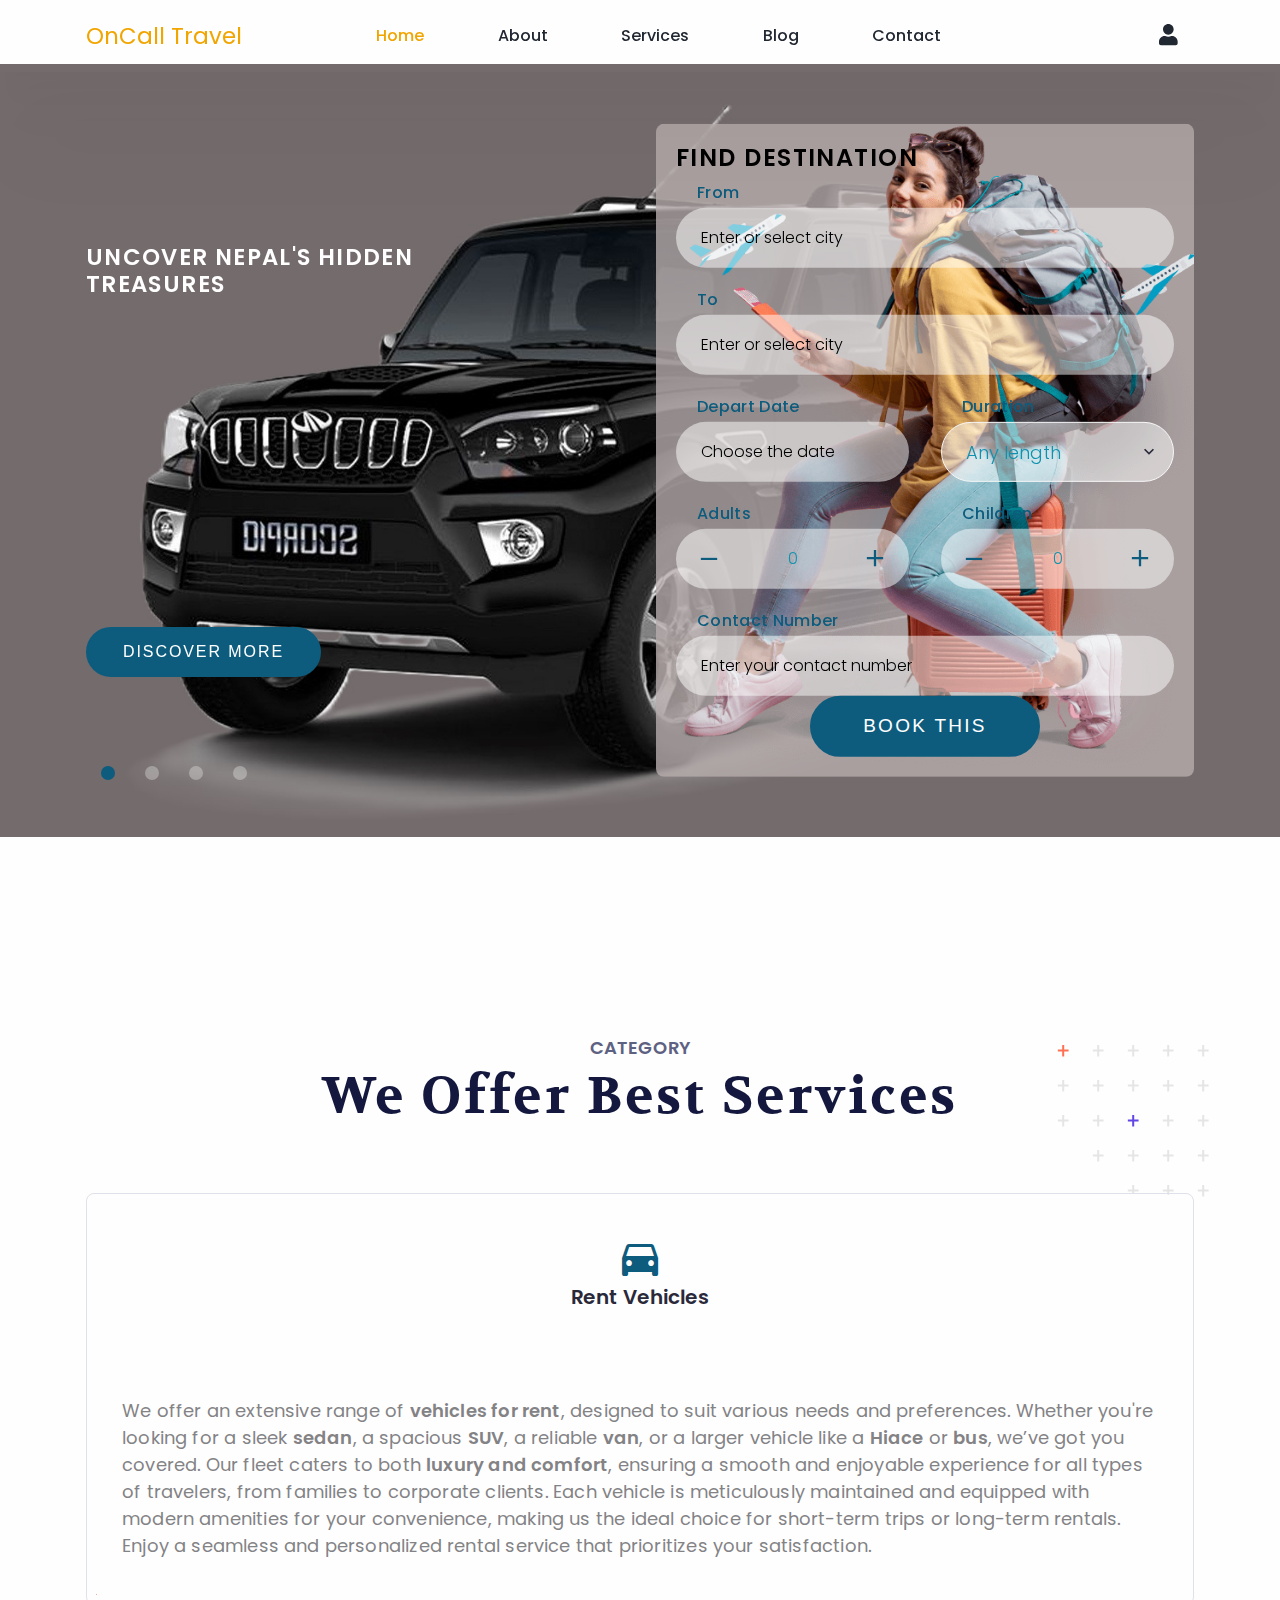
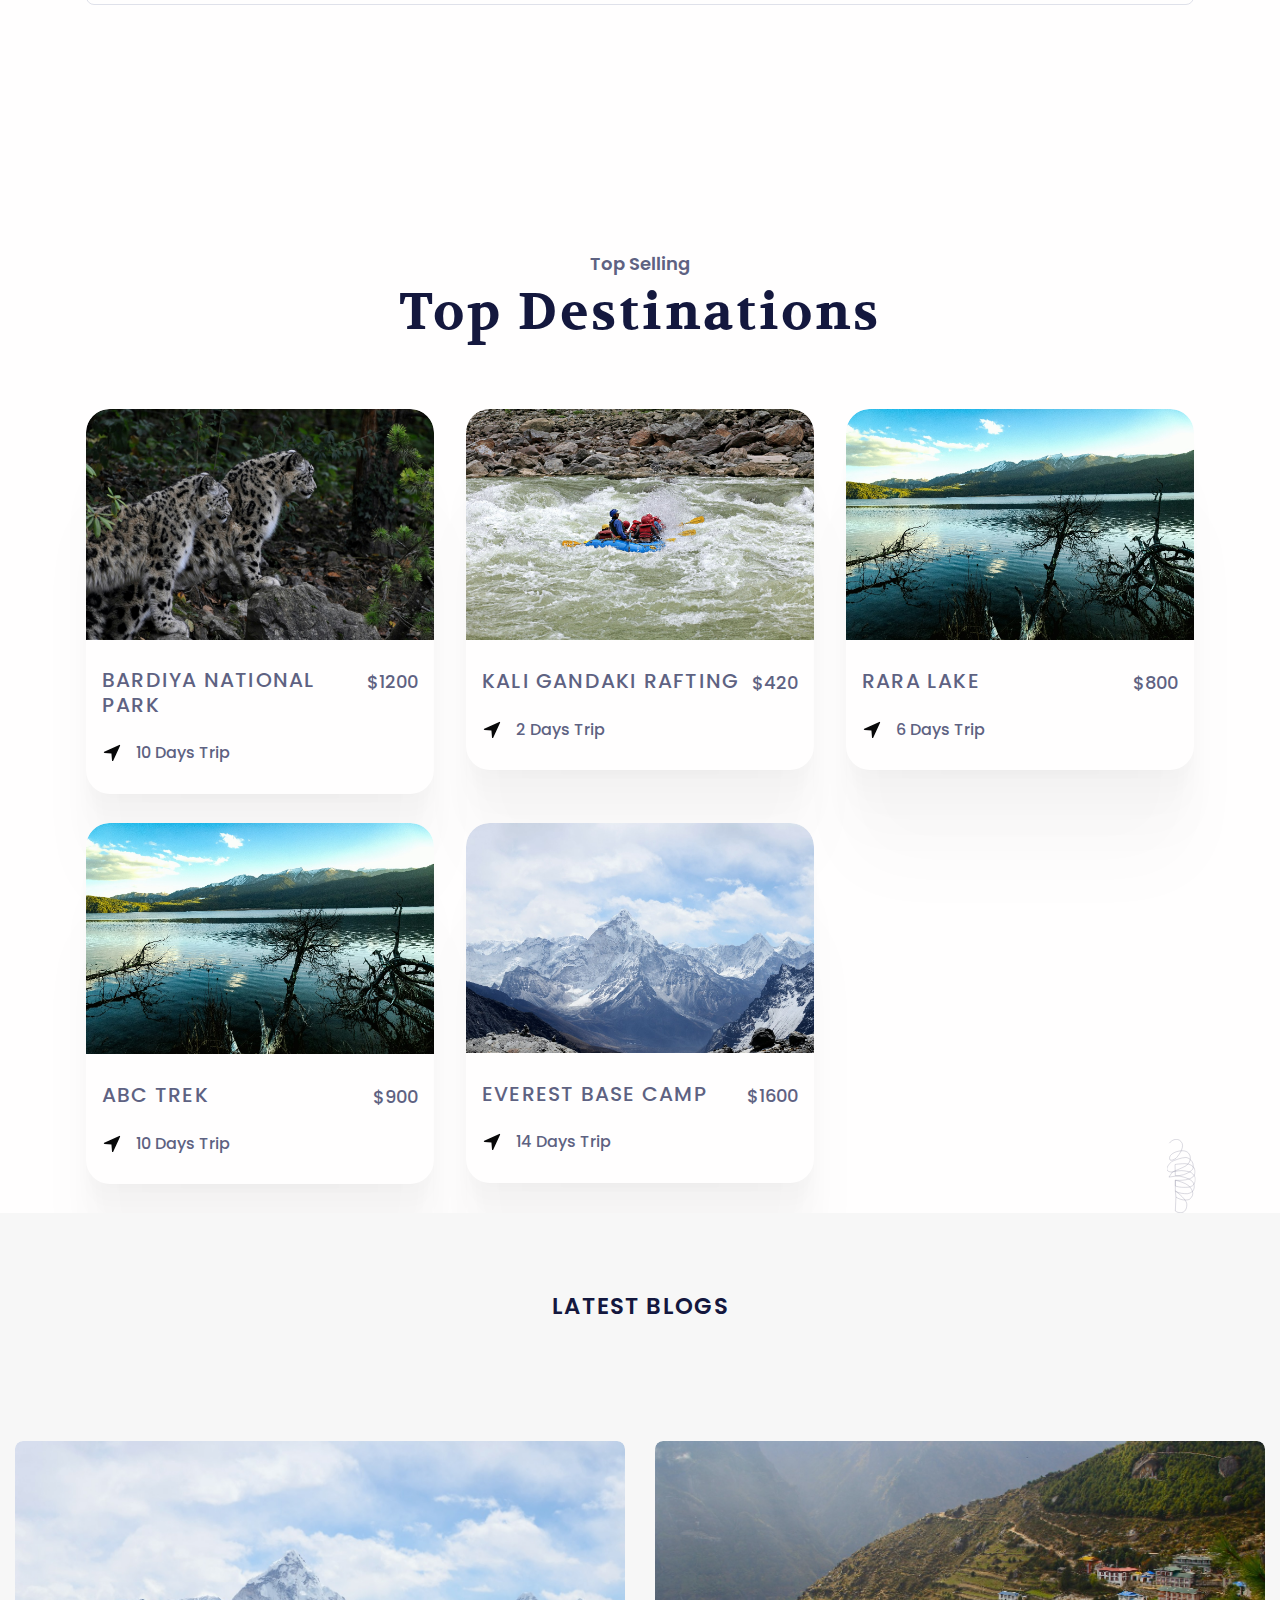
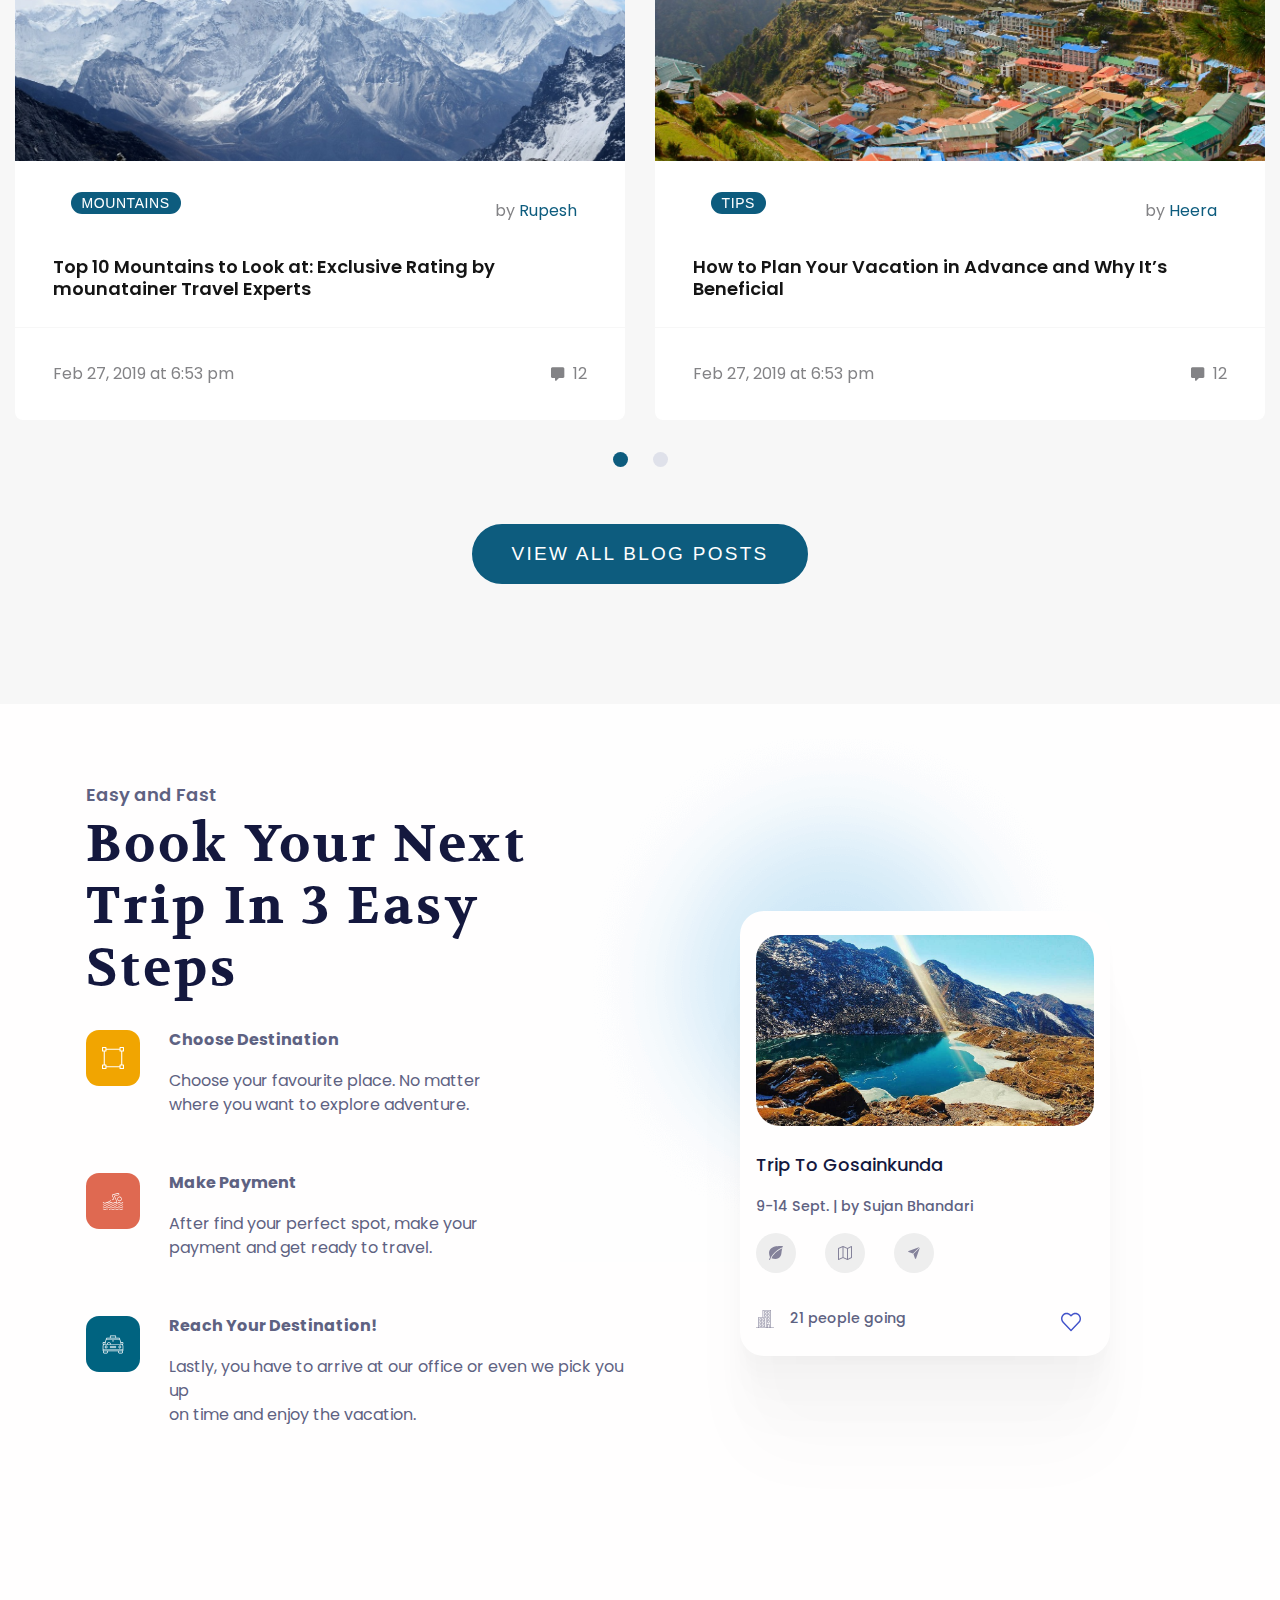
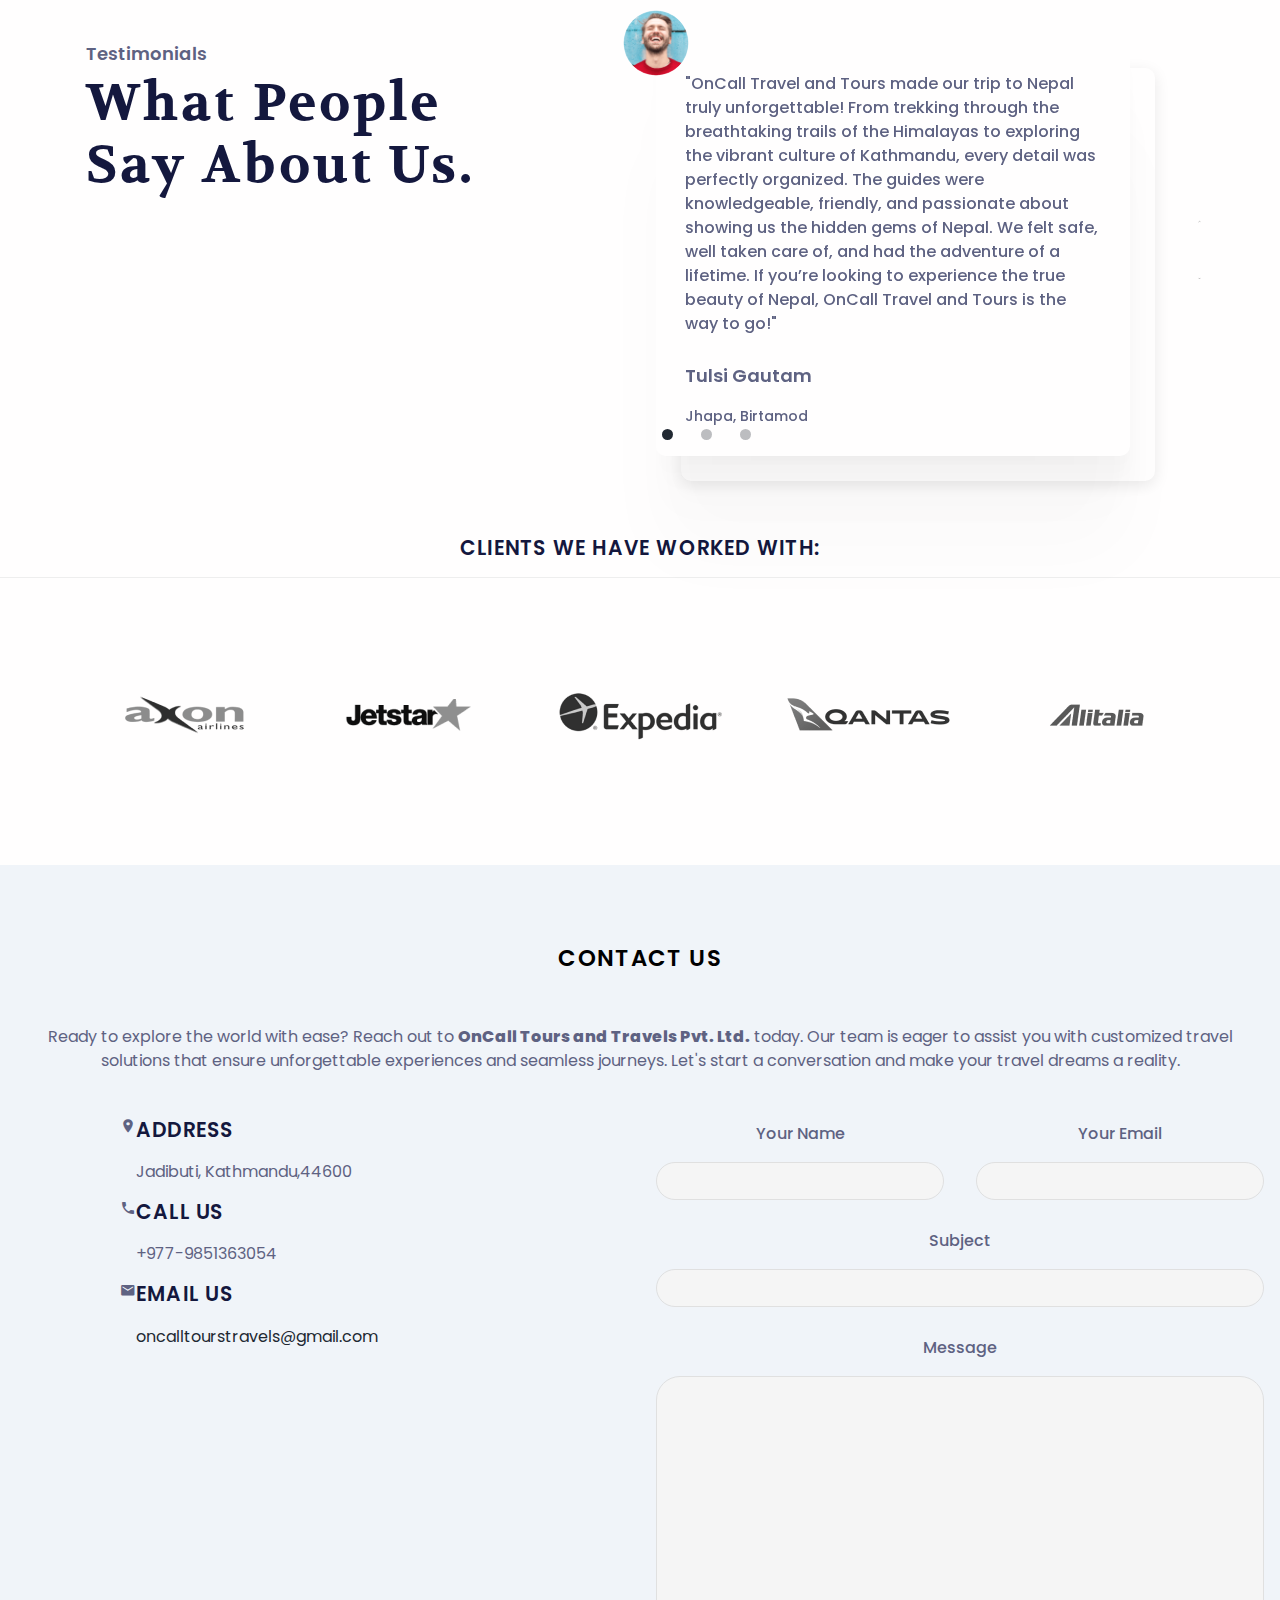
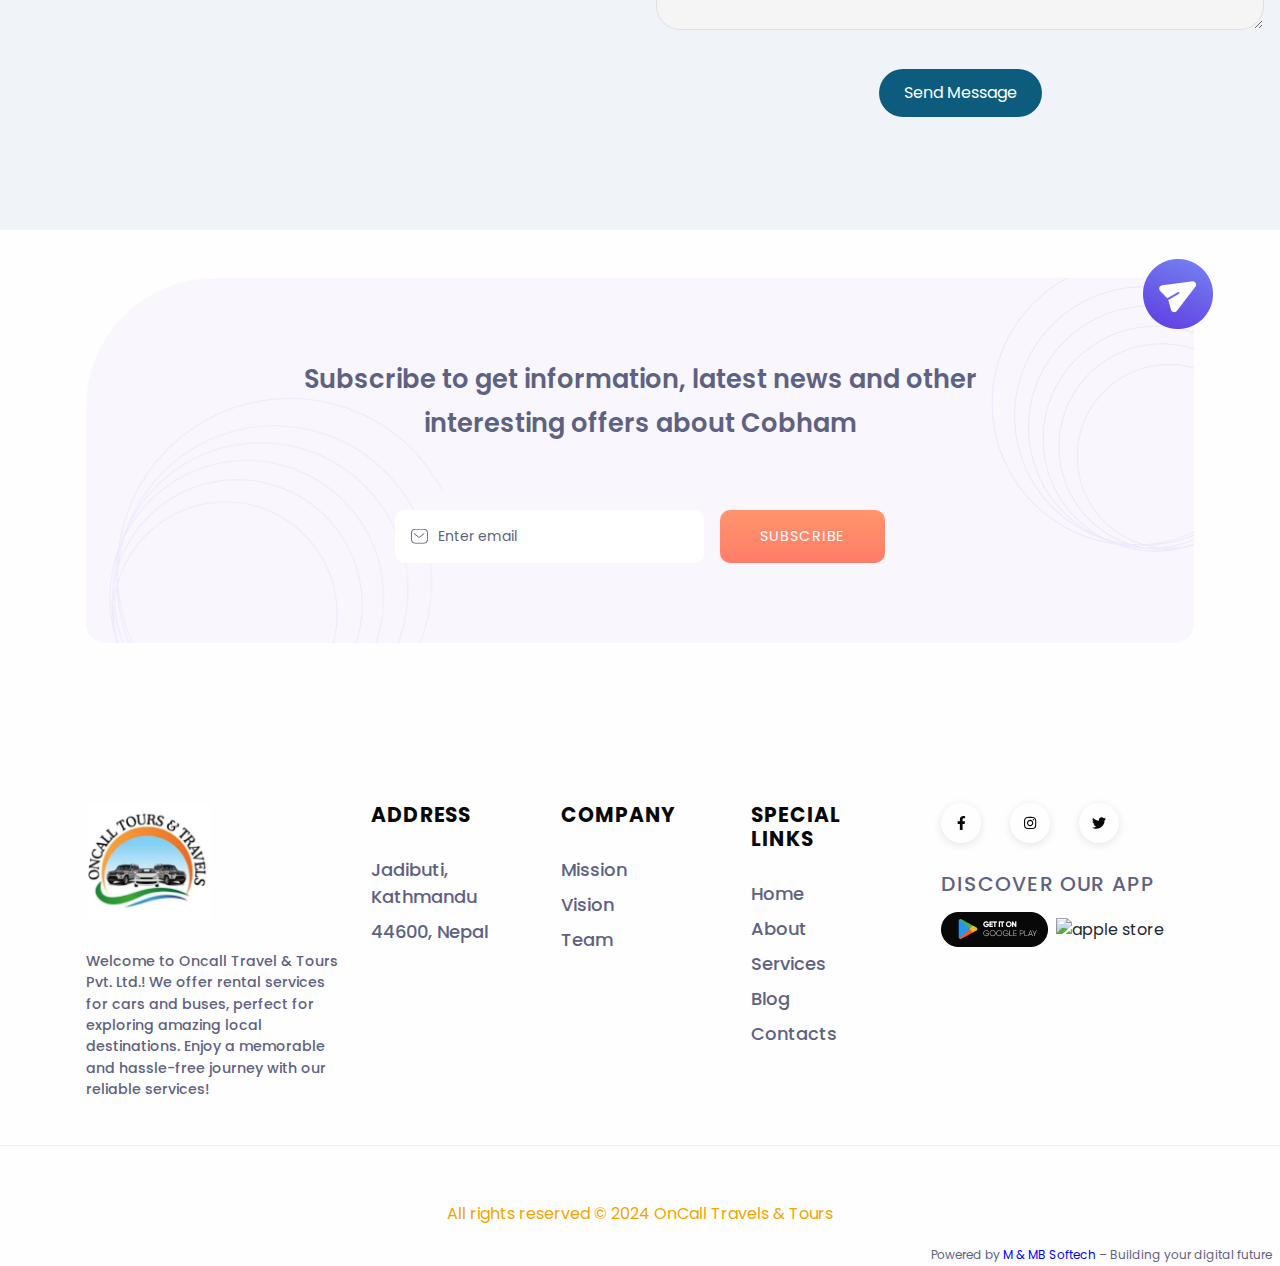
==== index.html @ 7de67f2f "oncall with admin panel" ====
<!DOCTYPE html>
<html lang="en-US" dir="ltr">

  <head>
    <meta charset="utf-8">
    <meta http-equiv="X-UA-Compatible" content="IE=edge">
    <meta name="viewport" content="width=device-width, initial-scale=1">


    <!-- ===============================================-->
    <!--    Document Title-->
    <!-- ===============================================-->
    <title>OnCall Travels & Tours</title>


    <!-- ===============================================-->
    <!--    Favicons-->
    <!-- ===============================================-->
      <link href="assets/img/favicons/apple-touch-icon.png" rel="icon">
      <link rel="shortcut icon" href="assets/img/favicons/apple-touch-icon.png" type="image/x-icon" >
      <link rel="shortcut icon" href="assets/img/favicons/apple-touch-icon.png" type="image/x-icon"> 
      <link href="assets/img/favicons/apple-touch-icon.png" rel="apple-touch-icon">
    <link rel="manifest" href="assets/img/favicons/manifest.json">
    <meta name="theme-color" content="#ffffff">

    <style>
      /*form from and to */
      html{
           scroll-behavior: smooth;
      }
      .dropdown-list {
        display: none;
        position: absolute;
        background-color: #ffffff !important; /* Ensure the background color of the dropdown is white */
        min-width: 160px;
        box-shadow: 0px 8px 16px 0px rgba(0, 0, 0, 0.2) !important;
        z-index: 1;
        border-radius: 4px !important; /* Add border radius */
        overflow: hidden !important; /* Ensure the border radius is applied correctly */
      }

      .dropdown-list div {
        background-color: #ffffff !important; /* Set the background color of each dropdown item to white */
        color: black !important;
        padding: 8px 16px !important; /* Adjusted padding for better spacing */
        text-decoration: none !important;
        display: block !important;
        box-sizing: border-box !important; /* Ensure padding does not affect the box size */
        width: 100% !important;
      }

      .dropdown-list div:hover {
        background-color: #1092ad !important; /* Highlight background color on hover */
        color: #ffffff !important; /* Change text color on hover for better contrast */
      }

      .form-wrap {
        position: relative !important; /* Ensure the dropdown is positioned relative to the input */
      }
    </style>

    <!-- ===============================================-->
    <!--    Stylesheets-->
    <!-- ===============================================-->
     <link rel="stylesheet" href="assets/css/bootstrap.css">
     <link rel="stylesheet" href="assets/css/style.css">
     <link rel="stylesheet" href="assets/css/fonts.css">
    <link href="assets/css/theme.css" rel="stylesheet" />
  </head>


  <body>

    <!-- ===============================================-->
    <!--    Main Content-->
    <!-- ===============================================-->
    <main class="main" id="top">
    <nav class="navbar navbar-expand-lg navbar-light fixed-top py-3 d-block shadow"
    data-navbar-on-scroll="data-navbar-on-scroll">
    <div class="container">
        <a class="navbar-brand" href="index.html">OnCall Travel</a>
        <button class="navbar-toggler" type="button" data-bs-toggle="collapse" data-bs-target="#navbarSupportedContent"
            aria-controls="navbarSupportedContent" aria-expanded="false" aria-label="Toggle navigation">
            <span class="navbar-toggler-icon"></span>
        </button>
        <div class="collapse navbar-collapse border-top border-lg-0 mt-4 mt-lg-0" id="navbarSupportedContent">
            <ul class="navbar-nav ms-auto pt-2 pt-lg-0 font-base align-items-lg-center align-items-start">
                <li class="nav-item px-3 px-xl-4"><a class="nav-link fw-medium" aria-current="page" href="index.html">Home</a></li>
                <li class="nav-item px-3 px-xl-4"><a class="nav-link fw-medium" aria-current="page" href="about.html">About</a></li>
                <li class="nav-item px-3 px-xl-4"><a class="nav-link fw-medium" aria-current="page" href="service.html">Services</a></li>
                <li class="nav-item px-3 px-xl-4"><a class="nav-link fw-medium" aria-current="page" href="blog.html">Blog</a></li>
                <li class="nav-item px-3 px-xl-4"><a class="nav-link fw-medium" aria-current="page" href="contact.html">Contact</a></li>
            </ul>
            <!-- Profile Icon -->
            <a class="nav-link fw-medium" href="login.html" style="margin-left: auto; padding-left: 100px;">
                <i class="fas fa-user fa-lg"></i>
            </a>
        </div>
    </div>
</nav>

    <!-- Add JavaScript to set active class -->
    <script>
      // JavaScript to add 'active' class to current page's nav link
      document.querySelectorAll('.nav-link').forEach(link => {
          if (link.href === window.location.href || 
              (link.getAttribute('href') === 'index.html' && window.location.pathname === '/')) {
              link.classList.add('active');
          }
      });
  </script>
         <section style="padding-top: 4rem;">  
            <div class="swiper-form-wrap">
              <!-- Swiper-->
              <div
                class="swiper-container swiper-slider swiper-slider_height-1 swiper-align-left swiper-align-left-custom context-dark bg-gray-darker"
                data-loop="false"
                data-autoplay="5500"
                data-simulate-touch="false"
                data-slide-effect="fade"
              >
                <div class="swiper-wrapper">
                  <div
                    class="swiper-slide"
                    data-slide-bg="./images/swiper/scorpio.jpg"
                  >
                    <div class="swiper-slide-caption" >
                      <div class="container container-bigger swiper-main-section">
                        <div
                          class="row row-fix justify-content-sm-center justify-content-md-start"
                        >
                          <div class="col-md-6 col-lg-5 col-xl-4 col-xxl-5">
                            <h3>Uncover Nepal's Hidden Treasures</h3>
                            <div class="divider divider-decorate"></div>
                            <p class="text-spacing-sm" style="opacity: 0%;">
                              Journey into the heart of Nepal's rich cultural
                              tapestry. Explore <strong>ancient temples</strong>,
                              <strong>vibrant festivals</strong>, and engaging local
                              traditions. Our cultural immersion tours promise a
                              <strong>captivating and unforgettable experience</strong
                              >.
                            </p>
                            <a
                              class="button button-default-outline button-nina button-sm"
                              href="#"
                              >discover more</a
                            >
                          </div>
                        </div>
                      </div>
                    </div>
                  </div>
                  <div
                    class="swiper-slide"
                    data-slide-bg="./images/swiper/touristbus.jpg"
                  >
                    <div class="swiper-slide-caption">
                      <div class="container container-bigger swiper-main-section">
                        <div
                          class="row row-fix justify-content-sm-center justify-content-md-start"
                        >
                          <div class="col-md-6 col-lg-5 col-xl-4 col-xxl-5">
                            <h3>Your Next Adventure Starts Here</h3>
                            <div class="divider divider-decorate"></div>
                            <p class="text-spacing-sm" style="opacity: 0%;">
                              Feel the rush of adrenaline as you
                              <strong>trek through the majestic Himalayas</strong> or
                              <strong>navigate roaring rapids</strong>. Our adventure
                              tours are designed for thrill-seekers ready to conquer
                              Nepal’s most <strong>exhilarating landscapes</strong>.
                            </p>
                            <a
                              class="button button-default-outline button-nina button-sm"
                              href="#"
                              >discover more</a
                            >
                          </div>
                        </div>
                      </div>
                    </div>
                  </div>
                  <div
                    class="swiper-slide"
                    data-slide-bg="./images/swiper/volvo.jpeg"
                  >
                    <div class="swiper-slide-caption">
                      <div class="container container-bigger swiper-main-section">
                        <div
                          class="row row-fix justify-content-sm-center justify-content-md-start"
                        >
                          <div class="col-md-6 col-lg-5 col-xl-4 col-xxl-5">
                            <h3>Travel with Ease and Comfort</h3>
                            <div class="divider divider-decorate"></div>
                            <p class="text-spacing-sm" style="opacity: 0%;">
                              Enjoy the freedom of the open road with our
                              <strong>reliable vehicle rentals</strong> or take to the
                              skies with our
                              <strong>affordable airfare options</strong>. We make
                              every journey <strong>smooth and stress-free</strong>.
                            </p>
                            <a
                              class="button button-default-outline button-nina button-sm"
                              href="#"
                              >discover more</a
                            >
                          </div>
                        </div>
                      </div>
                    </div>
                  </div>
                  <div
                    class="swiper-slide"
                    data-slide-bg="./images/swiper/touristbus.jpg"
                  >
                    <div class="swiper-slide-caption" >
                      <div class="container container-bigger swiper-main-section">
                        <div
                          class="row row-fix justify-content-sm-center justify-content-md-start"
                        >
                          <div class="col-md-6 col-lg-5 col-xl-4 col-xxl-5">
                            <h3>Adventure Experiences</h3>
                            <div class="divider divider-decorate"></div>
                            <p class="text-spacing-sm" style="opacity: 0%;">
                              Imagine a journey tailored just for you. Our bespoke
                              tour packages cater to your
                              <strong>unique interests and desires</strong>, ensuring
                              a <strong>personalized adventure</strong> that leaves
                              <strong>lasting memories</strong>.
                            </p>
                            <a
                              class="button button-default-outline button-nina button-sm"
                              href="#"
                              >discover more</a
                            >
                          </div>
                        </div>
                      </div>
                    </div>
                  </div>
                </div>
                <!-- Swiper controls-->
                <div class="swiper-pagination-wrap">
                  <div class="container container-bigger">
                    <div class="row">
                      <div class="col-sm-12">
                        <div class="swiper-pagination"></div>
                      </div>
                    </div>
                  </div>
                </div>
              </div>
              <div
                class="container container-bigger form-request-wrap form-request-wrap-modern"
              >
                <div
                  class="row row-fix justify-content-sm-center justify-content-lg-end"
                >
                  <div class="col-lg-6 col-xxl-5">
                    <div
                      class="form-request form-request-modern bg-gray-lighter novi-background"
                      style="
                    background-image: url('./assets/img/hero/hero-img.png');
                    background-size: cover;
                    width: 100%;
                    position: relative;
                  "
                    >
                      <h4>Find Destination</h4>
                      <!-- RD Mailform-->
                      <form class="rd-mailform form-fix" id="bookingForm">
                        <div class="row row-20 row-fix">
                          <div class="col-sm-12">
                            <label class="form-label-outside">From</label>
                            <div class="form-wrap form-wrap-inline">
                              <input
                                type="text"
                                class="form-input"
                                id="fromCityInput"
                                name="from"
                                placeholder="Enter or select city"
                                autocomplete="off"
                              />
                              <div class="dropdown-list" id="fromDropdownList">
                                <div>Kathmandu</div>
                                <div>Chitwan</div>
                                <div>Jomson</div>
                                <div>Everest Base Camp</div>
                              </div>
                            </div>
                          </div>
                          <div class="col-sm-12">
                            <label class="form-label-outside">To</label>
                            <div class="form-wrap form-wrap-inline">
                              <input
                                type="text"
                                class="form-input"
                                id="toCityInput"
                                name="to"
                                placeholder="Enter or select city"
                                autocomplete="off"
                              />
                              <div class="dropdown-list" id="toDropdownList">
                                <div>Kathmandu</div>
                                <div>Chitwan</div>
                                <div>Jomson</div>
                                <div>Everest Base Camp</div>
                              </div>
                            </div>
                          </div>
                          <div class="col-sm-12 col-lg-6">
                            <label class="form-label-outside">Depart Date</label>
                            <div class="form-wrap form-wrap-validation">
                              <input
                                class="form-input"
                                id="dateForm"
                                name="departDate"
                                placeholder="Choose the date"
                                type="text"
                                data-time-picker="date"
                              />
                            </div>
                          </div>
                          <div class="col-sm-12 col-lg-6">
                            <label class="form-label-outside">Duration</label>
                            <div class="form-wrap form-wrap-validation">
                              <select
                                class="form-input select-filter"
                                name="duration"
                              >
                                <option value="1">Any length</option>
                                <option value="2">2 days</option>
                                <option value="3">3 days</option>
                                <option value="4">4 days</option>
                              </select>
                            </div>
                          </div>
                          <div class="col-lg-6">
                            <label class="form-label-outside">Adults</label>
                            <div class="form-wrap form-wrap-modern">
                              <input
                                class="form-input input-append"
                                id="form-element-stepper"
                                name="adults"
                                type="number"
                                min="0"
                                max="300"
                                value="0"
                              />
                            </div>
                          </div>
                          <div class="col-lg-6">
                            <label class="form-label-outside">Children</label>
                            <div class="form-wrap form-wrap-modern">
                              <input
                                class="form-input input-append"
                                id="form-element-stepper"
                                name="children"
                                type="number"
                                min="0"
                                max="300"
                                value="0"
                              />
                            </div>
                          </div>
                          <div class="col-sm-12">
                            <label class="form-label-outside">Contact Number</label>
                            <div class="form-wrap form-wrap-inline">
                              <input
                                type="text"
                                class="form-input contact-number-input"
                                name="contact"
                                placeholder="Enter your contact number"
                                pattern="\d*"
                                inputmode="numeric"
                              />
                            </div>
                          </div>
                        </div>
                        <div class="from-wrap form-button">
                          <button
                            class="button button-inline button-secondary"
                            type="submit"
                          >
                            BOOK THIS
                          </button>
                        </div>
                      </form>
                    </div>
                  </div>
                </div>
              </div>
            </div>
          <!-- </div>
        </div> -->
      </section>


      <!-- ============================================-->
      <!-- <section> begin ============================-->
      <section class="pt-5 pt-md-9" id="service">

        <div class="container">
          <div class="position-absolute z-index--1 end-0 d-none d-lg-block"><img src="assets/img/category/shape.svg" style="max-width: 200px" alt="service" /></div>
          <div class="mb-7 text-center">
            <h5 class="text-secondary">CATEGORY </h5>
            <h3 class="fs-xl-10 fs-lg-8 fs-7 fw-bold font-cursive text-capitalize">We Offer Best Services</h3>
          </div>
          <div class="row">
            <div class="col-lg-12 col-sm-6 mb-6">
              <div class="card service-card shadow-hover rounded-3">
                <article class=" box-minimal-border d-flex flex-column align-items-center">
                  <div class="box-minimal-icon novi-icon mdi mdi-car"></div>
                  <p class="big box-minimal-title">
                    <strong>Rent Vehicles</strong>
                  </p>
                  <hr />
                  <div class="box-minimal-text text-spacing-sm">
                    We offer an extensive range of <strong>vehicles for rent</strong>, 
                    designed to suit various needs and preferences. Whether you're looking 
                    for a sleek <strong>sedan</strong>, a spacious <strong>SUV</strong>, a reliable <strong>van</strong>, 
                    or a larger vehicle like a <strong>Hiace</strong> or <strong>bus</strong>, we’ve got you covered. 
                    Our fleet caters to both <strong>luxury and comfort</strong>, ensuring a smooth and enjoyable experience 
                    for all types of travelers, from families to corporate clients. Each vehicle is meticulously maintained 
                    and equipped with modern amenities for your convenience, making us the ideal choice for short-term trips 
                    or long-term rentals. Enjoy a seamless and personalized rental service that prioritizes your satisfaction.
                  </div>
                  
                  
                </article>
              </div>
            </div>
          </div>
        </div><!-- end of .container-->

      </section>
      <!-- <section> close ============================-->
      <!-- ============================================-->




      <!-- ============================================-->
      <!-- <section> begin ============================-->
            <section class="pt-5" id="destination"></section>
        <div class="container">
          <div
            class="position-absolute start-100 bottom-0 translate-middle-x d-none d-xl-block ms-xl-n4"
          >
            <img src="assets/img/dest/shape.svg" alt="destination" />
          </div>
          <div class="mb-7 text-center">
            <h5 class="text-secondary">Top Selling</h5>
            <h3
              class="fs-xl-10 fs-lg-8 fs-7 fw-bold font-cursive text-capitalize"
            >
              Top Destinations
            </h3>
          </div>
          <div class="row">
            <div class="col-md-4 mb-4">
              <div class="card overflow-hidden shadow">
                <img
                  class="card-img-top"
                  src="assets/img/dest/dest1.jpg"
                  href="tourspages/dest1.html"
                  alt="Bardiya National Park"
                />
                <div class="card-body py-4 px-3">
                  <div
                    class="d-flex flex-column flex-lg-row justify-content-between mb-3"
                  >
                    <h4 class="text-secondary fw-medium">
                      <a
                        class="link-900 text-decoration-none stretched-link"
                        href="tourspages/dest1.html"
                        >Bardiya National Park</a
                      >
                    </h4>
                    <span class="fs-1 fw-medium">$1200</span>
                  </div>
                  <div class="d-flex align-items-center">
                    <img
                      src="assets/img/dest/navigation.svg"
                      style="margin-right: 14px"
                      width="20"
                      alt="navigation"
                    /><span class="fs-0 fw-medium">10 Days Trip</span>
                  </div>
                </div>
              </div>
            </div>
            <div class="col-md-4 mb-4">
              <div class="card overflow-hidden shadow">
                <img
                  class="card-img-top"
                  src="assets/img/dest/dest2.jpg"
                  href="tourspages/dest2.html"
                  alt="Kali gandaki Rafting"
                />
                <div class="card-body py-4 px-3">
                  <div
                    class="d-flex flex-column flex-lg-row justify-content-between mb-3"
                  >
                    <h4 class="text-secondary fw-medium">
                      <a
                        class="link-900 text-decoration-none stretched-link"
                        href="tourspages/dest2.html"
                        >Kali gandaki Rafting</a
                      >
                    </h4>
                    <span class="fs-1 fw-medium">$420</span>
                  </div>
                  <div class="d-flex align-items-center">
                    <img
                      src="assets/img/dest/navigation.svg"
                      style="margin-right: 14px"
                      width="20"
                      alt="navigation"
                    /><span class="fs-0 fw-medium">2 Days Trip</span>
                  </div>
                </div>
              </div>
            </div>
            <div class="col-md-4 mb-4">
              <div class="card overflow-hidden shadow">
                <img
                  class="card-img-top"
                  src="assets/img/dest/dest3.jpg"
                  href="tourspages/dest3.html"
                  alt="Rara lake"
                />
                <div class="card-body py-4 px-3">
                  <div
                    class="d-flex flex-column flex-lg-row justify-content-between mb-3"
                  >
                    <h4 class="text-secondary fw-medium">
                      <a
                        class="link-900 text-decoration-none stretched-link"
                        href="tourspages/dest3.html"
                        >Rara lake</a
                      >
                    </h4>
                    <span class="fs-1 fw-medium">$800</span>
                  </div>
                  <div class="d-flex align-items-center">
                    <img
                      src="assets/img/dest/navigation.svg"
                      style="margin-right: 14px"
                      width="20"
                      alt="navigation"
                    /><span class="fs-0 fw-medium">6 Days Trip</span>
                  </div>
                </div>
              </div>
            </div>
            <div class="col-md-4 mb-4">
              <div class="card overflow-hidden shadow">
                <img
                  class="card-img-top"
                  src="assets/img/dest/dest4.jpg"
                  href="tourspages/dest4.html"
                  alt="ABC Trek"
                />
                <div class="card-body py-4 px-3">
                  <div
                    class="d-flex flex-column flex-lg-row justify-content-between mb-3"
                  >
                    <h4 class="text-secondary fw-medium">
                      <a
                        class="link-900 text-decoration-none stretched-link"
                        href="tourspages/dest4.html"
                        >ABC Trek</a
                      >
                    </h4>
                    <span class="fs-1 fw-medium">$900</span>
                  </div>
                  <div class="d-flex align-items-center">
                    <img
                      src="assets/img/dest/navigation.svg"
                      style="margin-right: 14px"
                      width="20"
                      alt="navigation"
                    /><span class="fs-0 fw-medium">10 Days Trip</span>
                  </div>
                </div>
              </div>
            </div>
            <div class="col-md-4 mb-4">
              <div class="card overflow-hidden shadow">
                <img
                  class="card-img-top"
                  src="assets/img/dest/dest5.jpg"
                  href="tourspages/dest5.html"
                  alt="Everst Base Camp"
                />
                <div class="card-body py-4 px-3">
                  <div
                    class="d-flex flex-column flex-lg-row justify-content-between mb-3"
                  >
                    <h4 class="text-secondary fw-medium">
                      <a
                        class="link-900 text-decoration-none stretched-link"
                        href="tourspages/dest5.html"
                        >Everest Base Camp</a
                      >
                    </h4>
                    <span class="fs-1 fw-medium">$1600</span>
                  </div>
                  <div class="d-flex align-items-center">
                    <img
                      src="assets/img/dest/navigation.svg"
                      style="margin-right: 14px"
                      width="20"
                      alt="navigation"
                    /><span class="fs-0 fw-medium">14 Days Trip</span>
                  </div>
                </div>
              </div>
            </div>
          </div>
        </div>
        <!-- end of .container-->
      </section>
      <!-- <section> close ============================-->
      <!-- ============================================-->

        <section class="section section-lg novi-background bg-gray-lighter bg-cover bg-default text-center">
          <div class="container-wide mb-5">
            <div class="row row-50">
              <div class="col-sm-12">
                <h3>Latest Blogs</h3>
                <div class="divider divider-decorate"></div>
                <!-- Owl Carousel-->
                <div
                  class="owl-carousel owl-carousel-team owl-carousel-inset"
                  data-items="1"
                  data-md-items="2"
                  data-xl-items="3"
                  data-stage-padding="15"
                  data-loop="true"
                  data-margin="30"
                  data-mouse-drag="false"
                  data-dots="true"
                  data-autoplay="true"
                >
                  <article class="post-blog">
                    <a class="post-blog-image" href="#"
                      ><img
                        src="assets/img/blog/img5.jpg"
                        alt="blog image"
                    /></a>
                    <div class="post-blog-caption">
                      <div class="post-blog-caption-header">
                        <ul class="post-blog-tags">
                          <li><a class="button-tags" href="#">Mountains</a></li>
                        </ul>
                        <ul class="post-blog-meta">
                          <li><span>by</span>&nbsp;<a href="#">Rupesh</a></li>
                        </ul>
                      </div>
                      <div class="post-blog-caption-body">
                        <h5>
                          <a class="post-blog-title" href="#"
                            >Top 10 Mountains to Look at: Exclusive Rating by
                            mounatainer Travel Experts</a
                          >
                        </h5>
                      </div>
                      <div class="post-blog-caption-footer">
                        <time datetime="2019">Feb 27, 2019 at 6:53 pm</time
                        ><a class="post-comment" href="#"
                          ><span
                            class="icon novi-icon icon-md-middle icon-gray-1 mdi mdi-comment"
                          ></span
                          ><span>12</span></a
                        >
                      </div>
                    </div>
                  </article>
                  <article class="post-blog">
                    <a class="post-blog-image" href="#"
                      ><img
                        src="assets/img/blog/img10.jpg"
                        alt="blog image"
                    /></a>
                    <div class="post-blog-caption">
                      <div class="post-blog-caption-header">
                        <ul class="post-blog-tags">
                          <li><a class="button-tags" href="#">Tips</a></li>
                        </ul>
                        <ul class="post-blog-meta">
                          <li><span>by</span>&nbsp;<a href="#">Heera</a></li>
                        </ul>
                      </div>
                      <div class="post-blog-caption-body">
                        <h5>
                          <a class="post-blog-title" href="#"
                            >How to Plan Your Vacation in Advance and Why It’s
                            Beneficial</a
                          >
                        </h5>
                      </div>
                      <div class="post-blog-caption-footer">
                        <time datetime="2019">Feb 27, 2019 at 6:53 pm</time
                        ><a class="post-comment" href="#"
                          ><span
                            class="icon novi-icon icon-md-middle icon-gray-1 mdi mdi-comment"
                          ></span
                          ><span>12</span></a
                        >
                      </div>
                    </div>
                  </article>
                  <article class="post-blog">
                    <a class="post-blog-image" href="#"
                      ><img
                        src="assets/img/blog/img11.jpg"
                        alt="blog image"
                    /></a>
                    <div class="post-blog-caption">
                      <div class="post-blog-caption-header">
                        <ul class="post-blog-tags">
                          <li><a class="button-tags" href="#">Traveling</a></li>
                        </ul>
                        <ul class="post-blog-meta">
                          <li><span>by</span>&nbsp;<a href="#">Sujeet</a></li>
                        </ul>
                      </div>
                      <div class="post-blog-caption-body">
                        <h5>
                          <a class="post-blog-title" href="#"
                            >Your Personal Guide to 5 Best Places to Visit on
                            Earth</a
                          >
                        </h5>
                      </div>
                      <div class="post-blog-caption-footer">
                        <time datetime="2019">Feb 27, 2019 at 6:53 pm</time
                        ><a class="post-comment" href="#"
                          ><span
                            class="icon novi-icon icon-md-middle icon-gray-1 mdi mdi-comment"
                          ></span
                          ><span>12</span></a
                        >
                      </div>
                    </div>
                  </article>
                </div>
              </div>
              <div class="col-12">
                <a
                  class="button button-secondary button-nina button-offset-lg"
                  href="#"
                  >view all blog posts</a
                >
              </div>
            </div>
          </div>
        </section>


      <!-- ============================================-->
      <!-- <section> begin ============================-->
      <section id="booking">

        <div class="container">
          <div class="row align-items-center">
            <div class="col-lg-6">
              <div class="mb-4 text-start">
                <h5 class="text-secondary">Easy and Fast </h5>
                <h3 class="fs-xl-10 fs-lg-8 fs-7 fw-bold font-cursive text-capitalize">Book your next trip in 3 easy steps</h3>
              </div>
              <div class="d-flex align-items-start mb-5">
                <div class="bg-primary me-sm-4 me-3 p-3" style="border-radius: 13px"> <img src="assets/img/steps/selection.svg" width="22" alt="steps" /></div>
                <div class="flex-1">
                  <h5 class="text-secondary fw-bold fs-0">Choose Destination</h5>
                  <p>Choose your favourite place. No matter <br class="d-none d-sm-block"> where you want to explore adventure.</p>
                </div>
              </div>
              <div class="d-flex align-items-start mb-5">
                <div class="bg-danger me-sm-4 me-3 p-3" style="border-radius: 13px"> <img src="assets/img/steps/water-sport.svg" width="22" alt="steps" /></div>
                <div class="flex-1">
                  <h5 class="text-secondary fw-bold fs-0">Make Payment</h5>
                  <p>After find your perfect spot, make your <br class="d-none d-sm-block"> payment and get ready to travel.</p>
                </div>
              </div>
              <div class="d-flex align-items-start mb-5">
                <div class="bg-info me-sm-4 me-3 p-3" style="border-radius: 13px"> <img src="assets/img/steps/taxi.svg" width="22" alt="steps" /></div>
                <div class="flex-1">
                  <h5 class="text-secondary fw-bold fs-0">Reach Your Destination!</h5>
                  <p>Lastly, you have to arrive at our office or even we pick you up <br class="d-none d-sm-block"> on time and enjoy the vacation.</p>
                </div>
              </div>
            </div>
            <div class="col-lg-6 d-flex justify-content-center align-items-start">
              <div class="card position-relative shadow" style="max-width: 370px;">
                <div class="position-absolute z-index--1 me-10 me-xxl-0" style="right:-160px;top:-210px;"> <img src="assets/img/steps/bg.png" style="max-width:550px;" alt="shape" /></div>
                <div class="card-body p-3"> <img class="mb-4 mt-2 rounded-2 w-100" src="images/gosainkunda.jpg" alt="booking" />
                  <div>
                    <h5 class="fw-medium">Trip To Gosainkunda</h5>
                    <p class="fs--1 mb-3 fw-medium">9-14 Sept. | by Sujan Bhandari</p>
                    <div class="icon-group mb-4"> <span class="btn icon-item"> <img src="assets/img/steps/leaf.svg" alt=""/></span><span class="btn icon-item"> <img src="assets/img/steps/map.svg" alt=""/></span><span class="btn icon-item"> <img src="assets/img/steps/send.svg" alt=""/></span>
                    </div>
                    <div class="d-flex align-items-center justify-content-between">
                      <div class="d-flex align-items-center mt-n1"><img class="me-3" src="assets/img/steps/building.svg" width="18" alt="building" /><span class="fs--1 fw-medium">21 people going</span></div>
                      <div class="show-onhover position-relative">
                        <div class="card hideEl shadow position-absolute end-0 start-xl-50 bottom-100 translate-xl-middle-x ms-3" style="width: 260px;border-radius:18px;">
                          <div class="card-body py-3">
                            <div class="d-flex">
                              <div style="margin-right: 10px"> <img class="rounded-circle" src="assets/img/steps/favorite-placeholder.png" width="50" alt="favorite" /></div>
                              <div>
                                <p class="fs--1 mb-1 fw-medium">Ongoing </p>
                                <h5 class="fw-medium mb-3">Trip to rome</h5>
                                <h6 class="fs--1 fw-medium mb-2"><span>40%</span> completed</h6>
                                <div class="progress" style="height: 6px;">
                                  <div class="progress-bar" role="progressbar" style="width: 40%;" aria-valuenow="25" aria-valuemin="0" aria-valuemax="100"></div>
                                </div>
                              </div>
                            </div>
                          </div>
                        </div>
                        <button class="btn"> <img src="assets/img/steps/heart.svg" width="20" alt="step" /></button>
                      </div>
                    </div>
                  </div>
                </div>
              </div>
            </div>
          </div>
        </div><!-- end of .container-->

      </section>
      <!-- <section> close ============================-->
      <!-- ============================================-->

          


      <!-- ============================================-->
      <!-- <section> begin ============================-->
      <section id="testimonial">

        <div class="container">
          <div class="row">
            <div class="col-lg-5">
              <div class="mb-8 text-start">
                <h5 class="text-secondary">Testimonials </h5>
                <h3 class="fs-xl-10 fs-lg-8 fs-7 fw-bold font-cursive text-capitalize">What people say about Us.</h3>
              </div>
            </div>
            <div class="col-lg-1"></div>
            <div class="col-lg-6">
              <div class="pe-7 ps-5 ps-lg-0">
                <div class="carousel slide carousel-fade position-static" id="testimonialIndicator" data-bs-ride="carousel">
                  <div class="carousel-indicators">
                    <button class="active" type="button" data-bs-target="#testimonialIndicator" data-bs-slide-to="0" aria-current="true" aria-label="Testimonial 0"></button>
                    <button class="false" type="button" data-bs-target="#testimonialIndicator" data-bs-slide-to="1" aria-current="true" aria-label="Testimonial 1"></button>
                    <button class="false" type="button" data-bs-target="#testimonialIndicator" data-bs-slide-to="2" aria-current="true" aria-label="Testimonial 2"></button>
                  </div>
                  <div class="carousel-inner">
                    <div class="carousel-item position-relative active">
                      <div class="card shadow" style="border-radius:10px;">
                        <div class="position-absolute start-0 top-0 translate-middle"> <img class="rounded-circle fit-cover" src="assets/img/testimonial/author.png" height="65" width="65" alt="" /></div>
                        <div class="card-body p-4">
                          <p class="fw-medium mb-4">&quot;OnCall Travel and Tours made our trip to Nepal truly unforgettable! From trekking through the breathtaking trails of the Himalayas to exploring the vibrant culture of Kathmandu, every detail was perfectly organized. The guides were knowledgeable, friendly, and passionate about showing us the hidden gems of Nepal. We felt safe, well taken care of, and had the adventure of a lifetime. If you’re looking to experience the true beauty of Nepal, OnCall Travel and Tours is the way to go!&quot;</p>
                          <h5 class="text-secondary">Tulsi Gautam</h5>
                          <p class="fw-medium fs--1 mb-0">Jhapa, Birtamod</p>
                        </div>
                      </div>
                      <div class="card shadow-sm position-absolute top-0 z-index--1 mb-3 w-100 h-100" style="border-radius:10px;transform:translate(25px, 25px)"> </div>
                    </div>
                    <div class="carousel-item position-relative ">
                      <div class="card shadow" style="border-radius:10px;">
                        <div class="position-absolute start-0 top-0 translate-middle"> <img class="rounded-circle fit-cover" src="assets/img/testimonial/author2.png" height="65" width="65" alt="" /></div>
                        <div class="card-body p-4">
                          <p class="fw-medium mb-4">&quot;I cannot recommend OnCall Travel and Tours enough! Their local tour packages offered the perfect mix of adventure and relaxation. We hiked through stunning landscapes, visited ancient temples, and even experienced the thrill of white-water rafting. The team was incredibly accommodating and tailored the tour to suit our interests. Nepal’s natural beauty is beyond words, and OnCall Travel and Tours made sure we experienced it all. Thank you for an incredible journey!&quot;</p>
                          <h5 class="text-secondary">Rupesh Kumar Mandal</h5>
                          <p class="fw-medium fs--1 mb-0">CEO of M & MB Soft Tech</p>
                        </div>
                      </div>
                      <div class="card shadow-sm position-absolute top-0 z-index--1 mb-3 w-100 h-100" style="border-radius:10px;transform:translate(25px, 25px)"> </div>
                    </div>
                    <div class="carousel-item position-relative ">
                      <div class="card shadow" style="border-radius:10px;">
                        <div class="position-absolute start-0 top-0 translate-middle"> <img class="rounded-circle fit-cover" src="assets/img/testimonial/author3.png" height="65" width="65" alt="" /></div>
                        <div class="card-body p-4">
                          <p class="fw-medium mb-4">&quot;Our family trip to Nepal was a dream come true, thanks to OnCall Travel and Tours. They crafted a personalized itinerary that took us to the most beautiful and adventurous spots in the country. From the serene lakes of Pokhara to the rugged mountains of Mustang, every moment was filled with awe and excitement. The service was top-notch, and the attention to detail was impeccable. We left Nepal with memories that will last a lifetime. Highly recommended!&quot;</p>
                          <h5 class="text-secondary">Phoby Litchfield</h5>
                          <p class="fw-medium fs--1 mb-0">Sydney, Australia</p>
                        </div>
                      </div>
                      <div class="card shadow-sm position-absolute top-0 z-index--1 mb-3 w-100 h-100" style="border-radius:10px;transform:translate(25px, 25px)"> </div>
                    </div>
                  </div>
                  <div class="carousel-navigation d-flex flex-column flex-between-center position-absolute end-0 top-lg-50 bottom-0 translate-middle-y z-index-1 me-3 me-lg-0" style="height:60px;width:20px;">
                    <button class="carousel-control-prev position-static" type="button" data-bs-target="#testimonialIndicator" data-bs-slide="prev"><img src="assets/img/icons/up.svg" width="16" alt="icon" /></button>
                    <button class="carousel-control-next position-static" type="button" data-bs-target="#testimonialIndicator" data-bs-slide="next"><img src="assets/img/icons/down.svg" width="16" alt="icon" /></button>
                  </div>
                </div>
              </div>
            </div>
          </div>
        </div><!-- end of .container-->

      </section>
      <!-- <section> close ============================-->
      <!-- ============================================-->

        <h4 class="text-center">Clients We have Worked With:</h4>
        <hr>
      <div class="position-relative pt-9 pt-lg-8 pb-6 pb-lg-8">
        <div class="container">
          <div class="row row-cols-lg-5 row-cols-md-3 row-cols-2 flex-center">
            <div class="col">
              <div class="card shadow-hover mb-4" style="border-radius:10px;">
                <div class="card-body text-center"> <img class="img-fluid" src="assets/img/partner/1.png" alt="" /></div>
              </div>
            </div>
            <div class="col">
              <div class="card shadow-hover mb-4" style="border-radius:10px;">
                <div class="card-body text-center"> <img class="img-fluid" src="assets/img/partner/2.png" alt="" /></div>
              </div>
            </div>
            <div class="col">
              <div class="card shadow-hover mb-4" style="border-radius:10px;">
                <div class="card-body text-center"> <img class="img-fluid" src="assets/img/partner/3.png" alt="" /></div>
              </div>
            </div>
            <div class="col">
              <div class="card shadow-hover mb-4" style="border-radius:10px;">
                <div class="card-body text-center"> <img class="img-fluid" src="assets/img/partner/4.png" alt="" /></div>
              </div>
            </div>
            <div class="col">
              <div class="card shadow-hover mb-4" style="border-radius:10px;">
                <div class="card-body text-center"> <img class="img-fluid" src="assets/img/partner/5.png" alt="" /></div>
              </div>
            </div>
          </div>
        </div>
      </div>


      <!--Contact Section Content-->
    <section class="contact-section section-lg bg-light text-center">
      <div class="container-fluid">
        <h3 style="color: black">CONTACT US</h3>
        <div class="divider divider-decorate"></div>
        <p>
          Ready to explore the world with ease? Reach out to
          <b>OnCall Tours and Travels Pvt. Ltd.</b> today. Our team is eager
          to assist you with customized travel solutions that ensure
          unforgettable experiences and seamless journeys. Let's start a
          conversation and make your travel dreams a reality.
        </p>

        <div class="row">
          <!-- First Column: Contact Information -->
          <div
            class="col-md-6 d-flex align-items-center justify-content-center"
          >
            <div class="p-4">
              <div class="info-wrap">
                <div class="info-item d-flex">
                  <i class="mdi mdi-map-marker flex-shrink-0"></i>
                  <div style="text-align: left">
                    <h4>Address</h4>
                    <p>Jadibuti, Kathmandu,44600</p>
                  </div>
                </div>
                <div class="info-item d-flex">
                  <i class="mdi mdi-phone flex-shrink-0"></i>
                  <div style="text-align: left">
                    <h4>Call Us</h4>
                    <p>+977-9851363054</p>
                  </div>
                </div>
                <div class="info-item d-flex">
                  <i class="mdi mdi-email flex-shrink-0"></i>
                  <div style="text-align: left">
                    <h4>Email Us</h4>
                    <p>
                      <a href="mailto:oncalltourstravels@gmail.com"
                        >oncalltourstravels@gmail.com</a
                      >
                    </p>
                  </div>
                </div>
              </div>
<iframe src="https://www.google.com/maps/embed?pb=!1m18!1m12!1m3!1d28267.526643536497!2d85.31771703633204!3d27.672766926921668!2m3!1f0!2f0!3f0!3m2!1i1024!2i768!4f13.1!3m3!1m2!1s0x39eb19014f5fca8d%3A0xcd01c32df66bee0e!2sOncall%20Tours%20%26%20Travels%20Pvt.%20Ltd.!5e0!3m2!1sen!2snp!4v1726468394902!5m2!1sen!2snp" width="400" height="350" style="border:0;" allowfullscreen="" loading="lazy" referrerpolicy="no-referrer-when-downgrade"></iframe>
            </div>
          </div>
          <!-- Second Column: Contact Form -->
          <div
            class="col-md-6 d-flex align-items-center justify-content-center"
          >
            <div
              class="php-email-form d-flex align-items-center justify-content-center"
            >
              <form id="contactForm" name="submit-to-google-sheet">
                <div class="row gy-4">
                  <div class="col-md-6">
                    <label for="name-field" class="pb-2">Your Name</label>
                    <input
                      type="text"
                      name="name"
                      id="name-field"
                      class="form-control"
                      required
                    />
                  </div>
                  <div class="col-md-6">
                    <label for="email-field" class="pb-2">Your Email</label>
                    <input
                      type="email"
                      class="form-control"
                      name="email"
                      id="email-field"
                      required
                    />
                  </div>
                  <div class="col-md-12">
                    <label for="subject-field" class="pb-2">Subject</label>
                    <input
                      type="text"
                      class="form-control"
                      name="subject"
                      id="subject-field"
                      required
                    />
                  </div>
                  <div class="col-md-12">
                    <label for="message-field" class="pb-2">Message</label>
                    <textarea
                      class="form-control"
                      name="message"
                      rows="10"
                      id="message-field"
                      required
                    ></textarea>
                  </div>
                  <div class="col-md-12 text-center">
                    <button
                      class="button-submit"
                      type="submit"
                      style="
                        margin-top: 10px;
                        color: #ffffff;
                        background: #0d5c7e;
                        border: 0;
                        padding: 12px 25px;
                        border-radius: 50px;
                        transition: background-color 0.3s ease;
                      "
                    >
                      Send Message
                    </button>
                  </div>
                </div>
              </form>
            </div>
          </div>
        </div>
      </div>
    </section>


      <!-- ============================================-->
      <!-- <section> begin ============================-->
      <section class="pt-6">

        <div class="container">
          <div class="py-8 px-5 position-relative text-center" style="background-color: rgba(223, 215, 249, 0.199);border-radius: 129px 20px 20px 20px;">
            <div class="position-absolute start-100 top-0 translate-middle ms-md-n3 ms-n4 mt-3"> <img src="assets/img/cta/send.png" style="max-width:70px;" alt="send icon" /></div>
            <div class="position-absolute end-0 top-0 z-index--1"> <img src="assets/img/cta/shape-bg2.png" width="264" alt="cta shape" /></div>
            <div class="position-absolute start-0 bottom-0 ms-3 z-index--1 d-none d-sm-block"> <img src="assets/img/cta/shape-bg1.png" style="max-width: 340px;" alt="cta shape" /></div>
            <div class="row justify-content-center">
              <div class="col-lg-8 col-md-10">
                <h2 class="text-secondary lh-1-7 mb-7">Subscribe to get information, latest news and other interesting offers about Cobham</h2>
                <form class="row g-3 align-items-center w-lg-75 mx-auto" id="newsletterForm">
                  <div class="col-sm">
                    <div class="input-group-icon">
                      <input class="form-control form-little-squirrel-control" type="email" name="email" id="newsletter-email" placeholder="Enter email " aria-label="email" /><img class="input-box-icon" src="assets/img/cta/mail.svg" width="17" alt="mail" />
                    </div>
                  </div>
                  <div class="col-sm-auto">
                    <button class="btn btn-danger orange-gradient-btn fs--1" type="submit">Subscribe</button>
                  </div>
                </form>
              </div>
            </div>
          </div>
        </div><!-- end of .container-->

      </section>
      <!-- <section> close ============================-->
      <!-- ============================================-->

        


      <!-- ============================================-->
      <!-- <section> begin ============================-->
      <section class="pb-0 pb-lg-4">

        <div class="container">
          <div class="row">
            <div class="col-lg-3 col-md-7 col-12 mb-4 mb-md-6 mb-lg-0 order-0"> <img class="mb-4" src="assets/img/logo_refresh.png" width="125" alt="jadoo" />
              <p class="fs--1 text-secondary mb-0 fw-medium">Welcome to Oncall Travel & Tours Pvt. Ltd.! We offer rental services for cars and buses, perfect for exploring amazing local destinations. Enjoy a memorable and hassle-free journey with our reliable services!</p>
            </div>
            <div class="col-lg-2 col-md-4 mb-4 mb-lg-0 order-lg-1 order-md-2">
              <h4 class="footer-heading-color fw-bold font-sans-serif mb-3 mb-lg-4">Address</h4>
              <ul class="list-unstyled mb-0">
                <li class="mb-2"><a class="link-900 fs-1 fw-medium text-decoration-none" href="#!">Jadibuti, Kathmandu</a></li>
                <li class="mb-2"><a class="link-900 fs-1 fw-medium text-decoration-none" href="#!">44600, Nepal</a></li>
                <li class="mb-2"><a class="link-900 fs-1 fw-medium text-decoration-none" href="#!"></a></li>
              </ul>
            </div>
            <div class="col-lg-2 col-md-4 mb-4 mb-lg-0 order-lg-2 order-md-3">
              <h4 class="footer-heading-color fw-bold font-sans-serif mb-3 mb-lg-4">Company</h4>
              <ul class="list-unstyled mb-0">
                <li class="mb-2"><a class="link-900 fs-1 fw-medium text-decoration-none" href="about.html#value">Mission</a></li>
                <li class="mb-2"><a class="link-900 fs-1 fw-medium text-decoration-none" href="blog.html#blog">Vision</a></li>
                <li class="mb-2"><a class="link-900 fs-1 fw-medium text-decoration-none" href="about.html#team">Team</a></li>
              </ul>
            </div>
            <div class="col-lg-2 col-md-4 mb-4 mb-lg-0 order-lg-3 order-md-4">
              <h4 class="footer-heading-color fw-bold font-sans-serif mb-3 mb-lg-4">Special Links</h4>
              <ul class="list-unstyled mb-0">
                <li class="mb-2"><a class="link-900 fs-1 fw-medium text-decoration-none" href="index.html">Home</a></li>
                <li class="mb-2"><a class="link-900 fs-1 fw-medium text-decoration-none" href="about.html">About</a></li>
                <li class="mb-2"><a class="link-900 fs-1 fw-medium text-decoration-none" href="service.html">Services</a></li>
                <li class="mb-2"><a class="link-900 fs-1 fw-medium text-decoration-none" href="blog.html">Blog</a></li>
                <li class="mb-2"><a class="link-900 fs-1 fw-medium text-decoration-none" href="contact.html">Contacts</a></li>
              </ul>
            </div>
            <div class="col-lg-3 col-md-5 col-12 mb-4 mb-md-6 mb-lg-0 order-lg-4 order-md-1">
              <div class="icon-group mb-4"> <a class="text-decoration-none icon-item shadow-social" id="facebook" href="#!"><i class="fab fa-facebook-f"> </i></a><a class="text-decoration-none icon-item shadow-social" id="instagram" href="#!"><i class="fab fa-instagram"> </i></a><a class="text-decoration-none icon-item shadow-social" id="twitter" href="#!"><i class="fab fa-twitter"> </i></a></div>
              <h4 class="fw-medium font-sans-serif text-secondary mb-3">Discover our app</h4>
              <div class="d-flex align-items-center"> <a href="#!"> <img class="me-2" src="assets/img/play-store.png" alt="play store" /></a><a href="#!"> <img src="assets/img/apple-store.png" alt="apple store" /></a></div>
            </div>
          </div>
        </div><!-- end of .container-->

      </section>
      <!-- <section> close ============================-->
      <!-- ============================================-->
        <hr>

        <div class="py-5 ">
          <div class="col-md-6 mx-auto text-center">
            <span class="mb-0 text-primary">
              All rights reserved &copy; 2024 OnCall Travels & Tours
            </span>
          </div>
          <div class="position-absolute bottom-0 end-0">
            <small class="d-inline mr-2">
              Powered by <a href="https://mbsoftech.com.np/" target="_blank" rel="noopener noreferrer" style="color: blue;">M & MB Softech</a> – Building your digital future
            </small>
          </div>          
        </div>
        
      
      
    </main>
    <!-- ===============================================-->
    <!--    End of Main Content-->
    <!-- ===============================================-->

    <script src="//code.tidio.co/1ece3oawpq0buawc3rpbhpb6khps9kf3.js" async></script>

     <!--JS for input validation-->
     <script>
      document.addEventListener("DOMContentLoaded", function () {
        document
          .getElementById("bookingForm")
          .addEventListener("submit", function (event) {
            // Get form elements
            const from = document.querySelector('input[name="from"]');
            const to = document.querySelector('input[name="to"]');
            const departDate = document.querySelector(
              'input[name="departDate"]'
            );
            const adults = document.querySelector('input[name="adults"]');
            const contact = document.querySelector('input[name="contact"]');

            // Validate required fields
            if (
              !from.value ||
              !to.value ||
              !departDate.value ||
              !adults.value ||
              !contact.value
            ) {
              alert("Please fill out all required fields.");
              event.preventDefault(); // Prevent form submission
              return; // Exit the function
            }

            // Validate contact number
            const contactValue = contact.value;
            if (!/^\d{1,13}$/.test(contactValue)) {
              alert("Contact number must be numeric and up to 13 digits.");
              event.preventDefault(); // Prevent form submission
              return; // Exit the function
            }

            // If all validations pass, form submission will proceed
          });
      });
    </script>

    <!--JS to dynamically replace the <select> elements with custom input fields and dropdown lists-->
    <script>
      document.addEventListener("DOMContentLoaded", function () {
        function setupDropdown(inputId, dropdownId) {
          const input = document.getElementById(inputId);
          const dropdown = document.getElementById(dropdownId);
          const options = dropdown.querySelectorAll("div");

          // Show the dropdown list when the input field is clicked
          input.addEventListener("click", function () {
            dropdown.style.display = "block";
          });

          // Filter dropdown options based on user input
          input.addEventListener("input", function () {
            const filter = input.value.toLowerCase(); // Convert input value to lowercase for case-insensitive comparison
            options.forEach((option) => {
              if (option.textContent.toLowerCase().includes(filter)) {
                // Check if option includes the input value
                option.style.display = "block"; // Show option if it matches the input
              } else {
                option.style.display = "none"; // Hide option if it doesn't match the input
              }
            });
          });

          // Set input field value to the selected option and hide the dropdown
          options.forEach((option) => {
            option.addEventListener("click", function () {
              input.value = option.textContent; // Set input value to the selected option text
              dropdown.style.display = "none"; // Hide the dropdown list
            });
          });

          // Hide the dropdown list when clicking outside of the input field or dropdown list
          document.addEventListener("click", function (event) {
            if (
              !input.contains(event.target) && // Check if the click is outside the input field
              !dropdown.contains(event.target) // Check if the click is outside the dropdown list
            ) {
              dropdown.style.display = "none"; // Hide the dropdown list
            }
          });
        }

        // Setup the dropdowns for both "From" and "To" inputs
        setupDropdown("fromCityInput", "fromDropdownList");
        setupDropdown("toCityInput", "toDropdownList");
      });
    </script>

    <!--JS for input validation-->
    <script>
      document.addEventListener("DOMContentLoaded", function () {
        document
          .getElementById("bookingForm")
          .addEventListener("submit", function (event) {
            // Get form elements
            const from = document.querySelector('select[name="from"]');
            const to = document.querySelector('select[name="to"]');
            const departDate = document.querySelector(
              'input[name="departDate"]'
            );
            const adults = document.querySelector('input[name="adults"]');
            const contact = document.querySelector('input[name="contact"]');

            // Validate required fields
            if (
              !from.value ||
              !to.value ||
              !departDate.value ||
              !adults.value ||
              !contact.value
            ) {
              alert("Please fill out all required fields.");
              event.preventDefault(); // Prevent form submission
              return; // Exit the function
            }

            // Validate contact number
            const contactValue = contact.value;
            if (!/^\d{1,13}$/.test(contactValue)) {
              alert("Contact number must be numeric and up to 13 digits.");
              event.preventDefault(); // Prevent form submission
              return; // Exit the function
            }
          });
      });
    </script>

<!--JS for Booking form-->
<script>
  const form1 = document.getElementById('bookingForm');
  const webAppUrl1 = 'https://script.google.com/macros/s/AKfycbyCsg9649o1hlULQvcPCcyieueXpK7R9eErLoP76KWnlTT22R40_4CS6m--FC63hk1S/exec';  // Replace with your actual Web App URL

  form1.addEventListener('submit', function (e) {
    e.preventDefault();

    const formData = new FormData(form1);  // Use form1 here
    formData.append('action', 'submit');
    formData.append('sheet', 'Bookings');  // Specify that we're submitting to Bookings

    fetch(webAppUrl1, {
      method: 'POST',
      body: formData
    })
    .then(response => response.json())
    .then(data => {
      if (data.status === 'success') {
        alert('Booking Successful');
        form1.reset();  // Use form1 to reset the form
      }
    })
    .catch(error => console.error('Error:', error));
  });
</script>



<!--JS for Contact form-->
<script>
  const form2 = document.getElementById('contactForm');
  const webAppUrl2 = 'https://script.google.com/macros/s/AKfycbyWvVcGXL7nsII1CQyVp_ZJlHukqvsw9GoZ49DeIklFe2deC26USozqw-bfNpBnftnR/exec';  // Replace with your actual Web App URL

  form2.addEventListener('submit', function (e) {
    e.preventDefault();

    const formData = new FormData(form2);  // Use form2 here
    formData.append('action', 'submit');
    formData.append('sheet', 'Messages');  // Specify that we're submitting to Messages

    fetch(webAppUrl2, {
      method: 'POST',
      body: formData
    })
    .then(response => response.json())
    .then(data => {
      if (data.status === 'success') {
        alert('Message Sent');
        form2.reset();  // Use form2 to reset the form
      }
    })
    .catch(error => console.error('Error:', error));
  });
</script>


<!--JS for Newsletter Subscription-->
  <script>
  const form3 = document.getElementById('newsletterForm');
  const webAppUrl3 = 'https://script.google.com/macros/s/AKfycbwG_yJEJsJsG_7j9upLlvaxaOpwHcFfu4MJ6N_RHOL2Afn4-g34QkGzcO27KF0zWjuSWw/exec';  // Replace with your actual Web App URL

  form3.addEventListener('submit', function (e) {
    e.preventDefault();

    const formData = new FormData(form3);  // Use form3 here
    formData.append('action', 'submit');
    formData.append('sheet', 'Newsletter');  // Specify that we're submitting to Newsletter

    fetch(webAppUrl3, {
      method: 'POST',
      body: formData
    })
    .then(response => response.json())
    .then(data => {
      if (data.status === 'success') {
        alert('Subscription Added');
        form3.reset();  // Use form to reset the form
      }
    })
    .catch(error => console.error('Error:', error));
  });
</script>


    <!-- ===============================================-->
    <!--    JavaScripts-->
    <!-- ===============================================-->
    <script src="vendors/@popperjs/popper.min.js"></script>
    <script src="vendors/bootstrap/bootstrap.min.js"></script>
    <script src="vendors/is/is.min.js"></script>
    <script src="https://polyfill.io/v3/polyfill.min.js?features=window.scroll"></script>
    <script src="vendors/fontawesome/all.min.js"></script>
    <script src="assets/js/core.min.js"></script>
    <script src="assets/js/script.js"></script>
    <script src="assets/js/theme.js"></script>

    <link href="https://fonts.googleapis.com/css2?family=Poppins:wght@400;500;600;700&amp;family=Volkhov:wght@700&amp;display=swap" rel="stylesheet">
  </body>

</html>
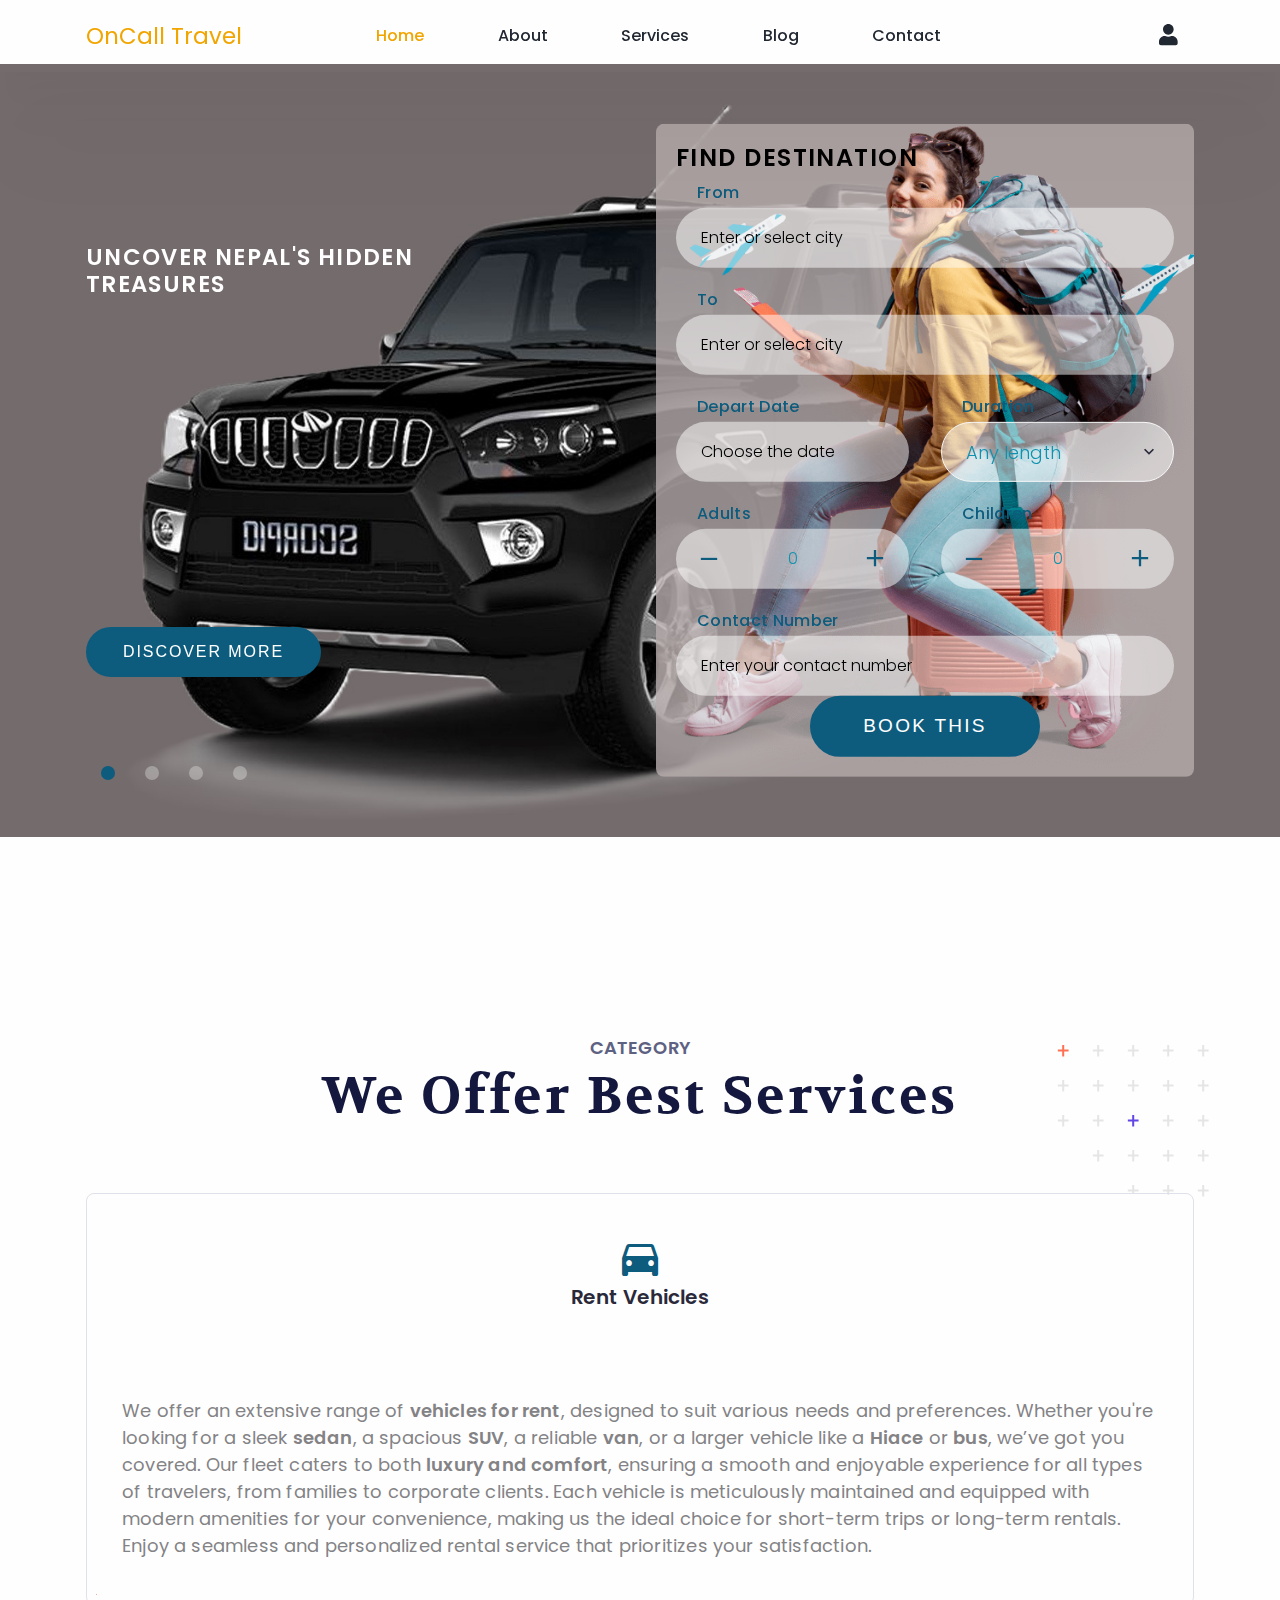
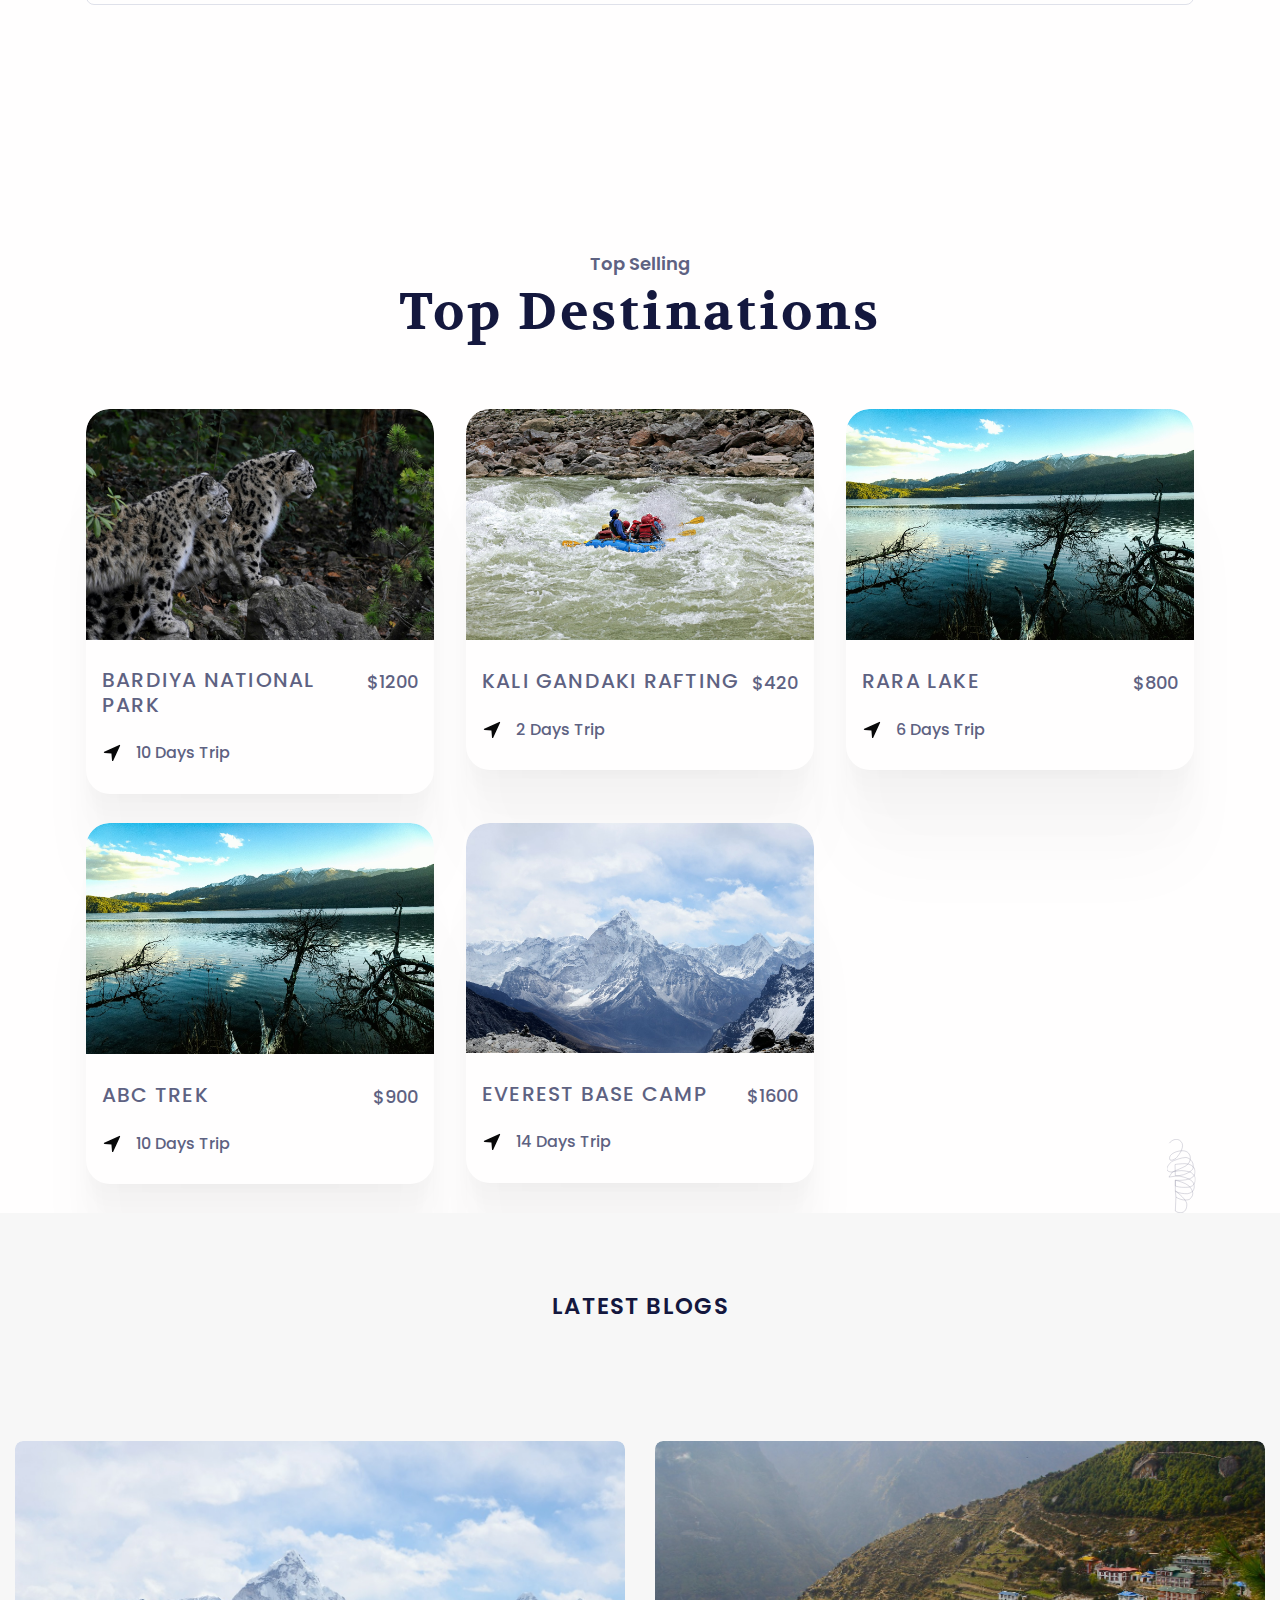
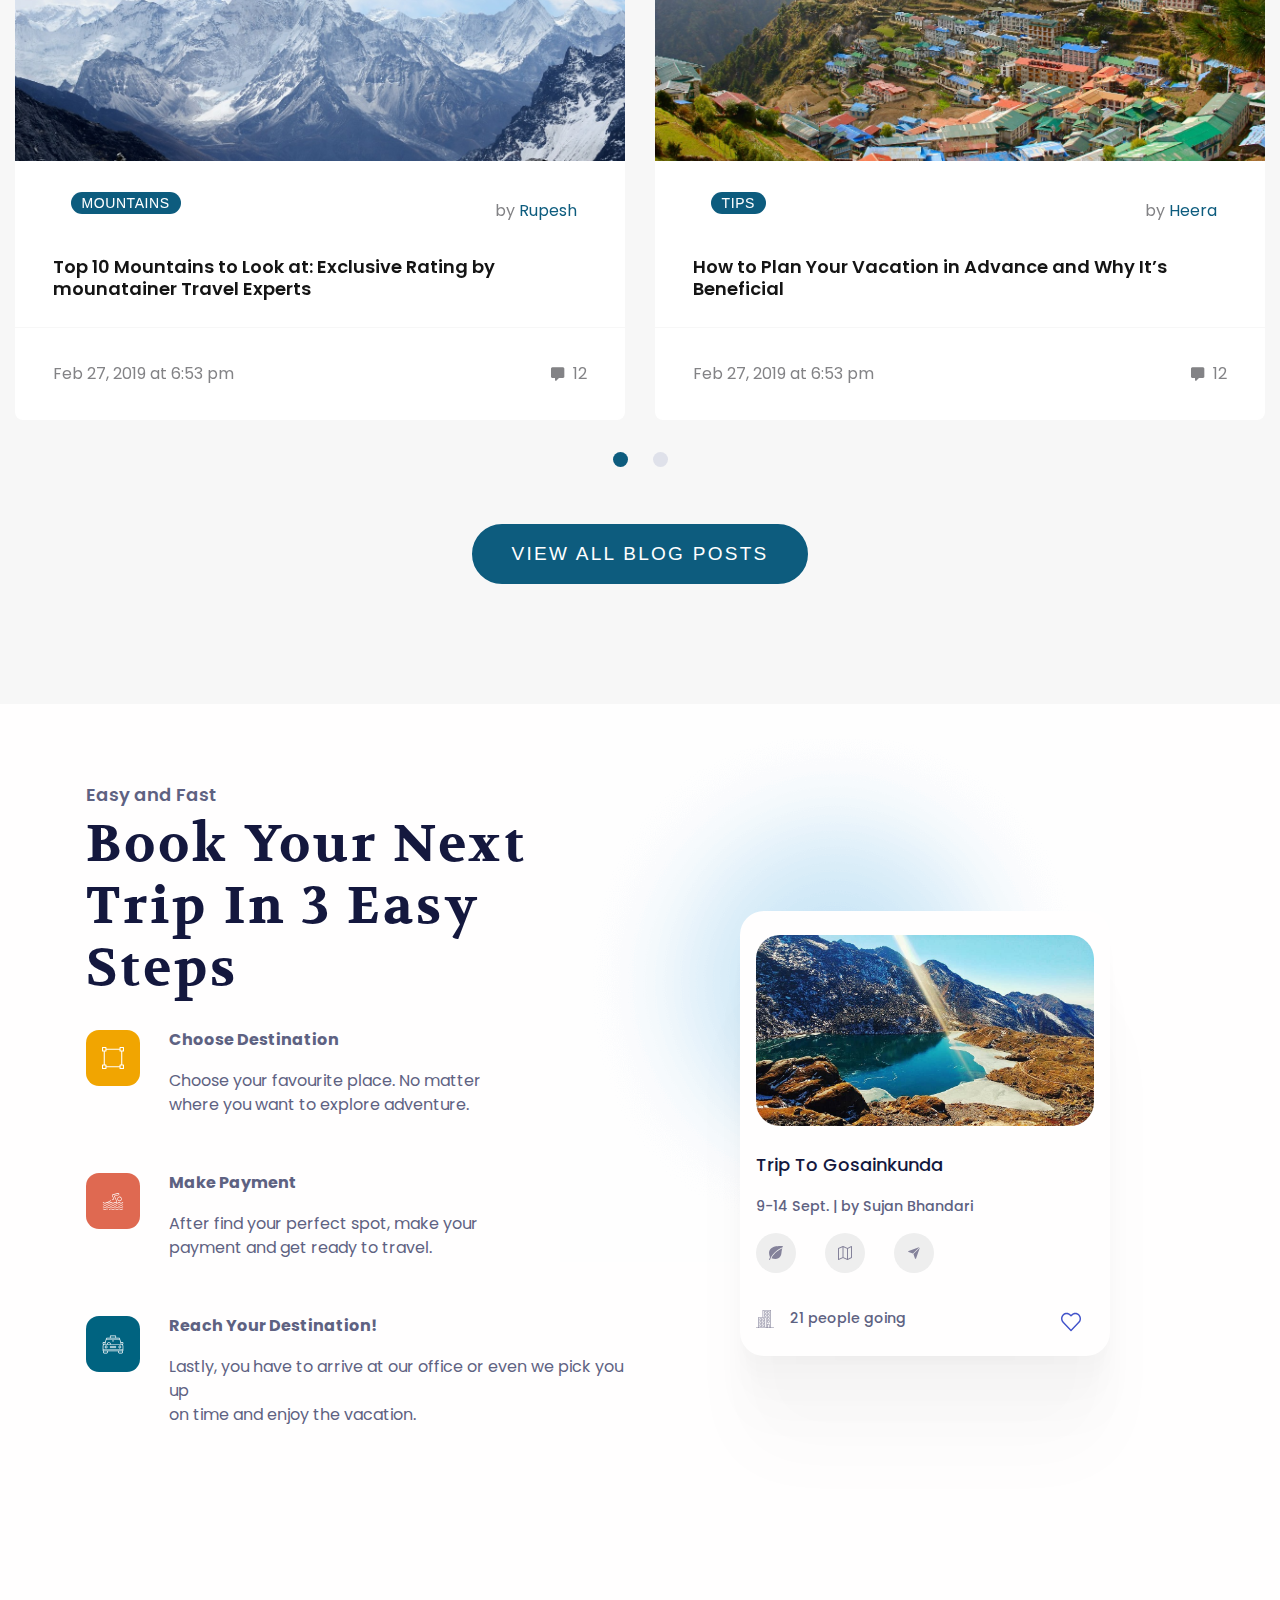
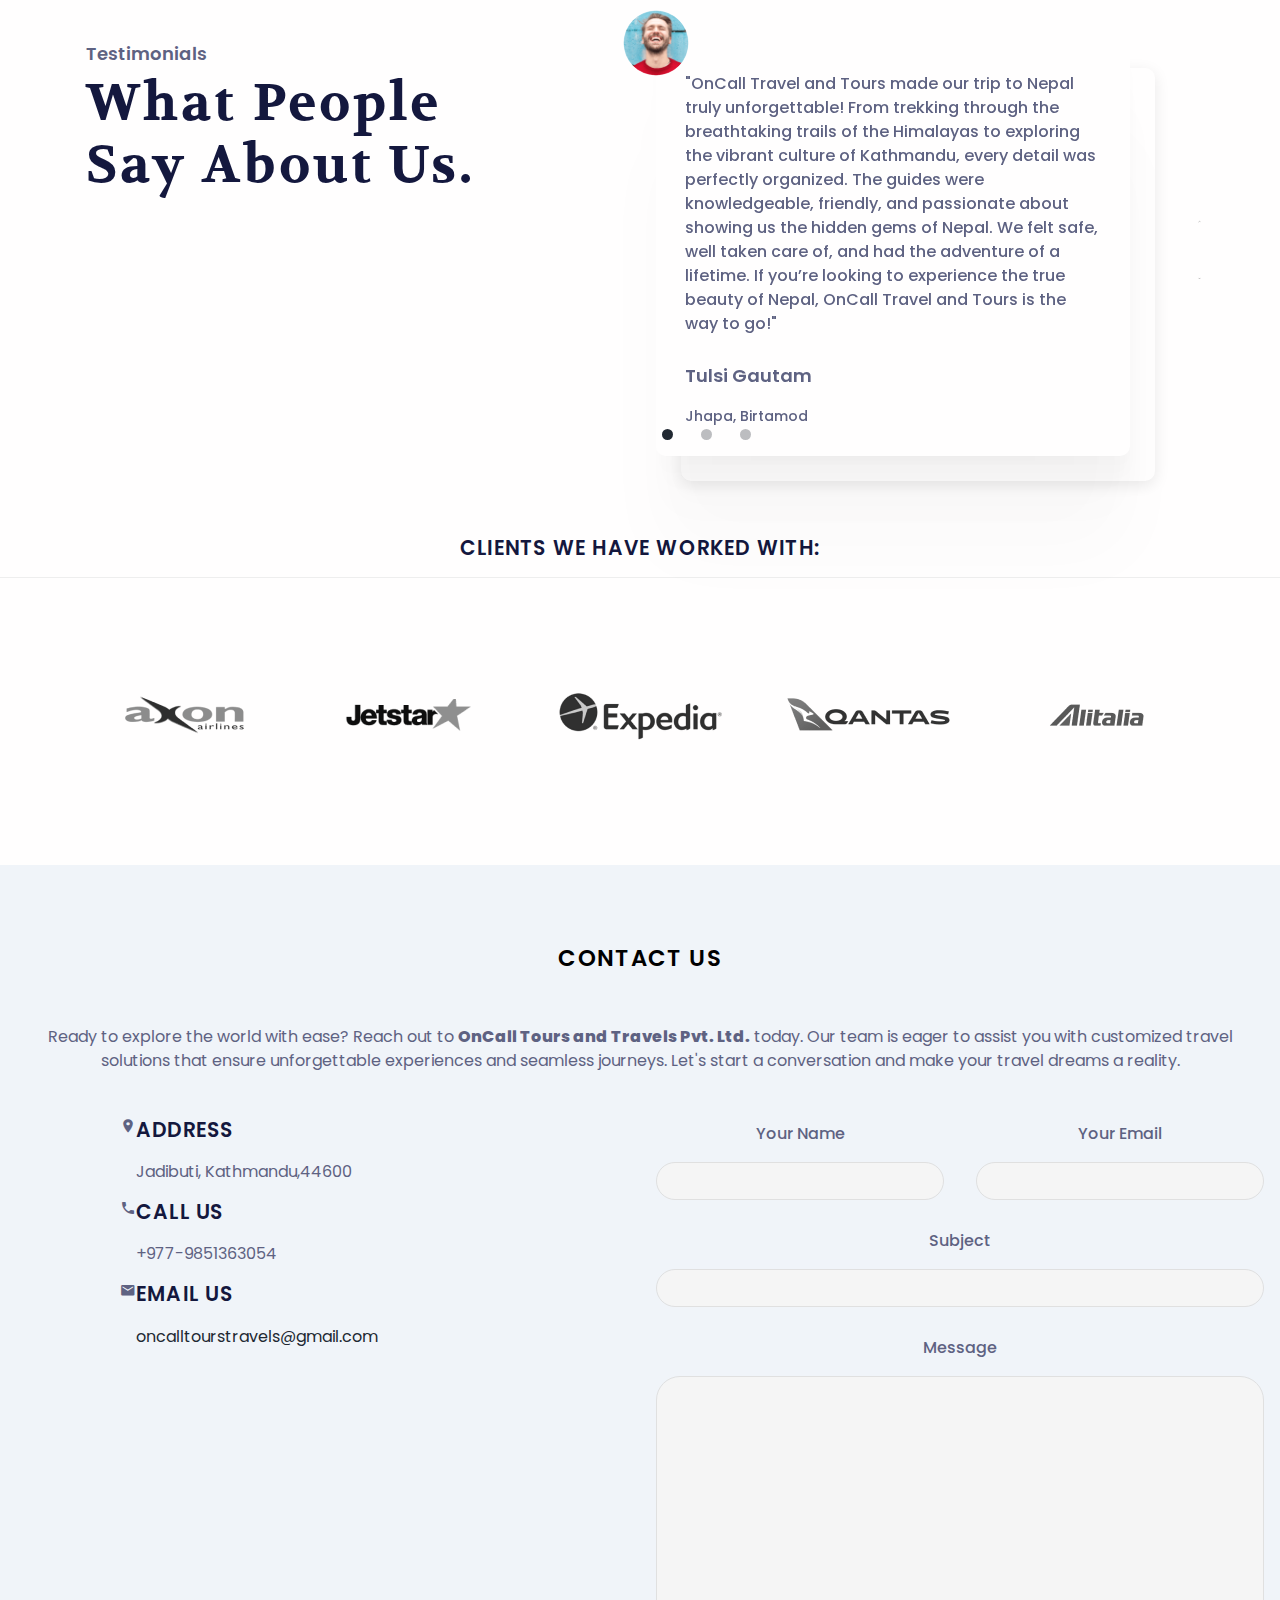
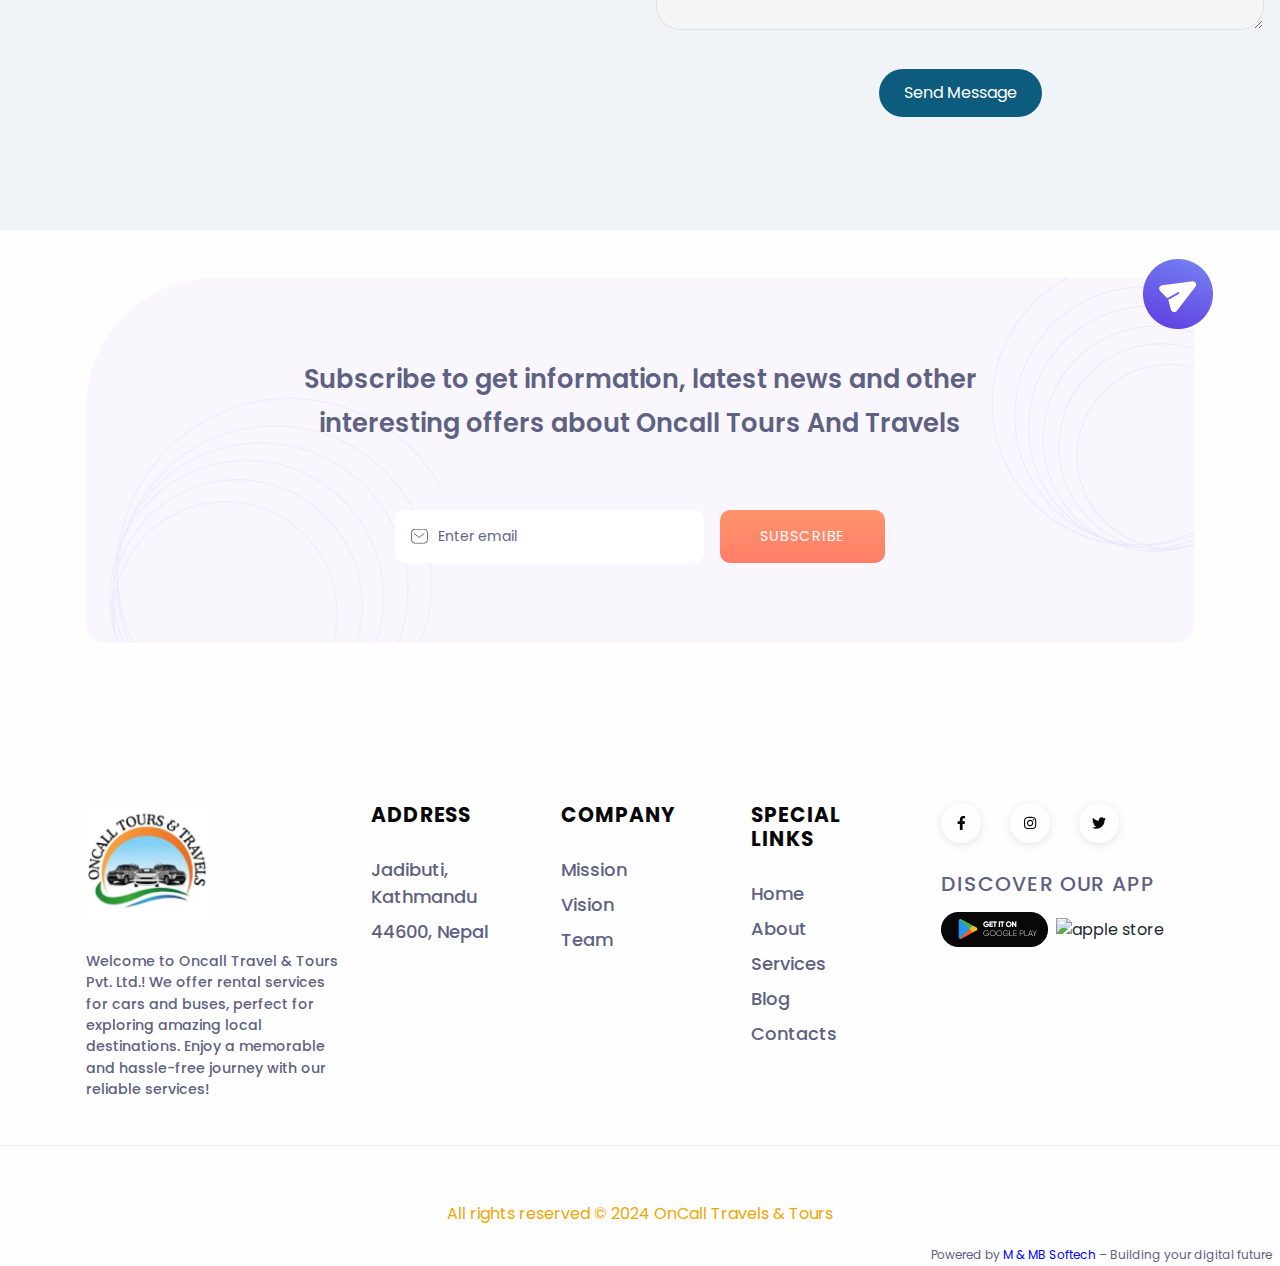
==== commit 96e9a5d5: "Update index.html" ====
--- a/index.html
+++ b/index.html
@@ -1076,7 +1076,7 @@
             <div class="position-absolute start-0 bottom-0 ms-3 z-index--1 d-none d-sm-block"> <img src="assets/img/cta/shape-bg1.png" style="max-width: 340px;" alt="cta shape" /></div>
             <div class="row justify-content-center">
               <div class="col-lg-8 col-md-10">
-                <h2 class="text-secondary lh-1-7 mb-7">Subscribe to get information, latest news and other interesting offers about Cobham</h2>
+                <h2 class="text-secondary lh-1-7 mb-7">Subscribe to get information, latest news and other interesting offers about Oncall Tours And Travels</h2>
                 <form class="row g-3 align-items-center w-lg-75 mx-auto" id="newsletterForm">
                   <div class="col-sm">
                     <div class="input-group-icon">
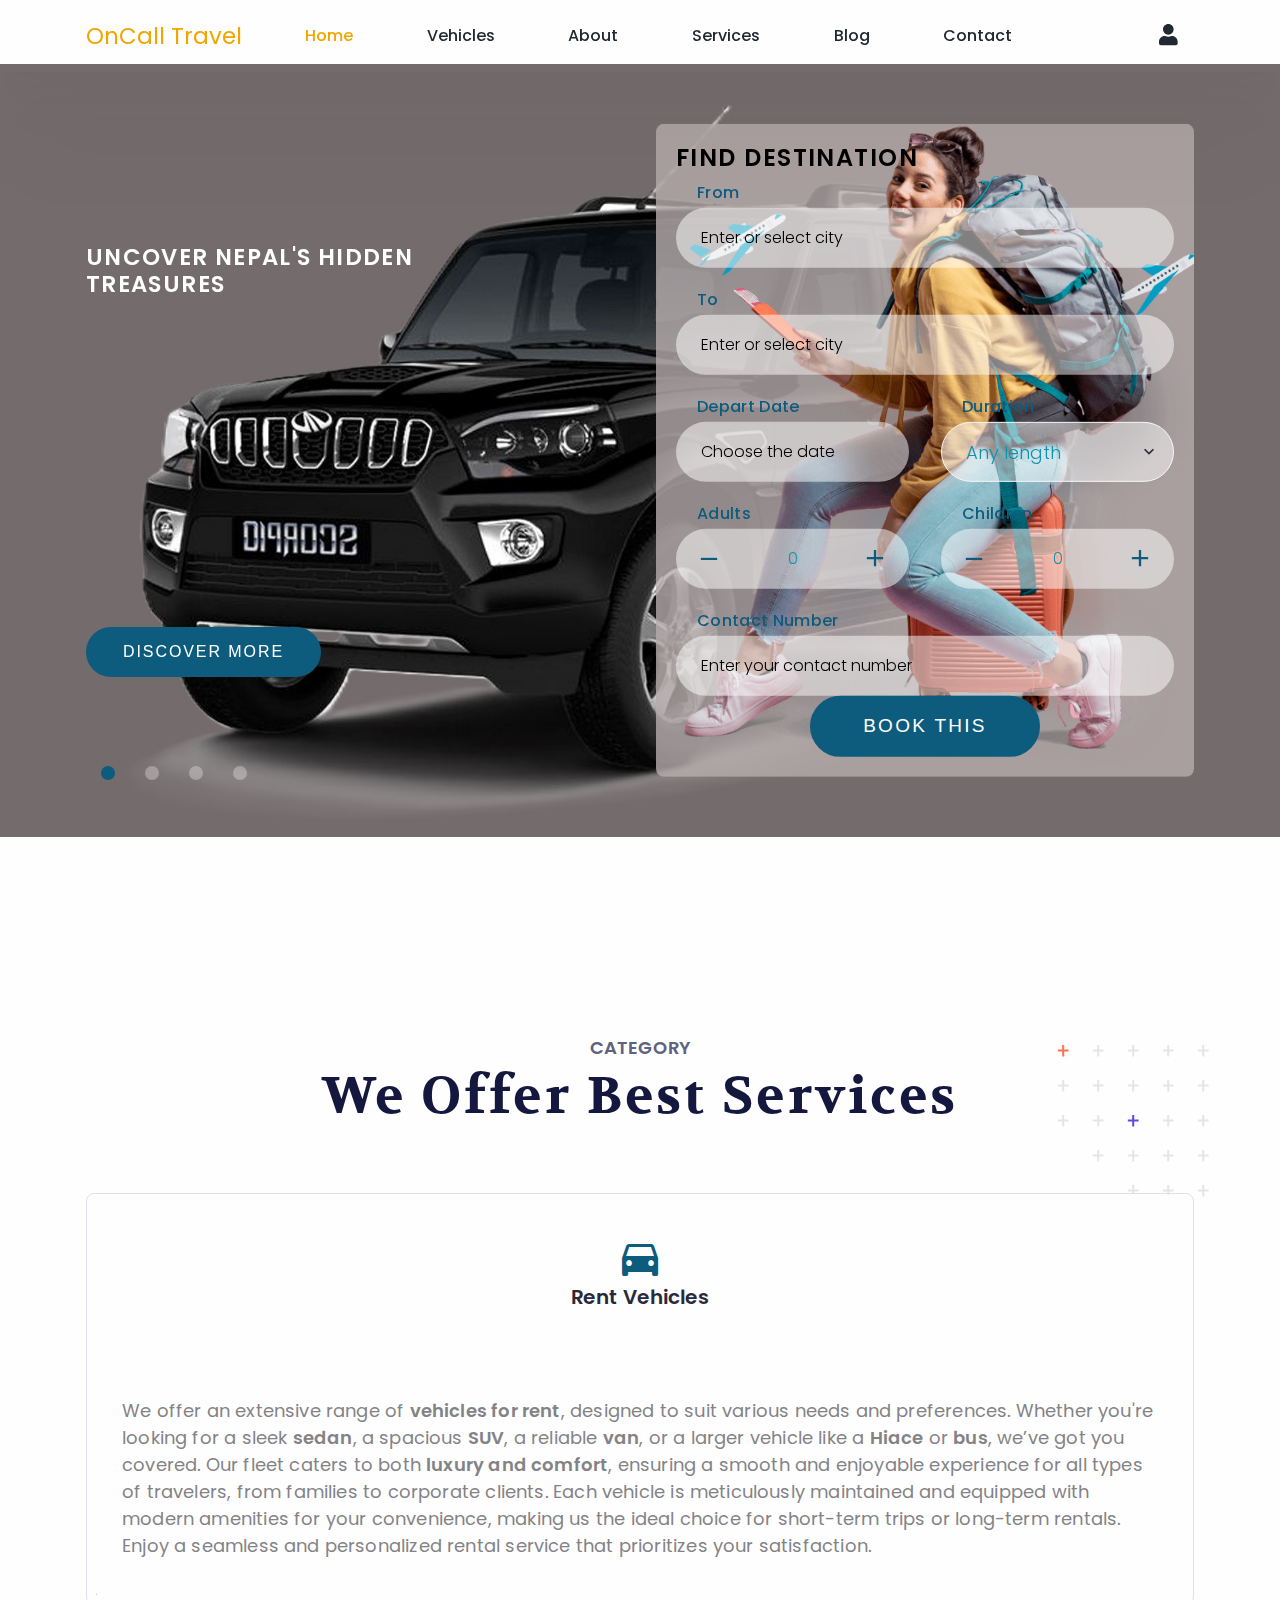
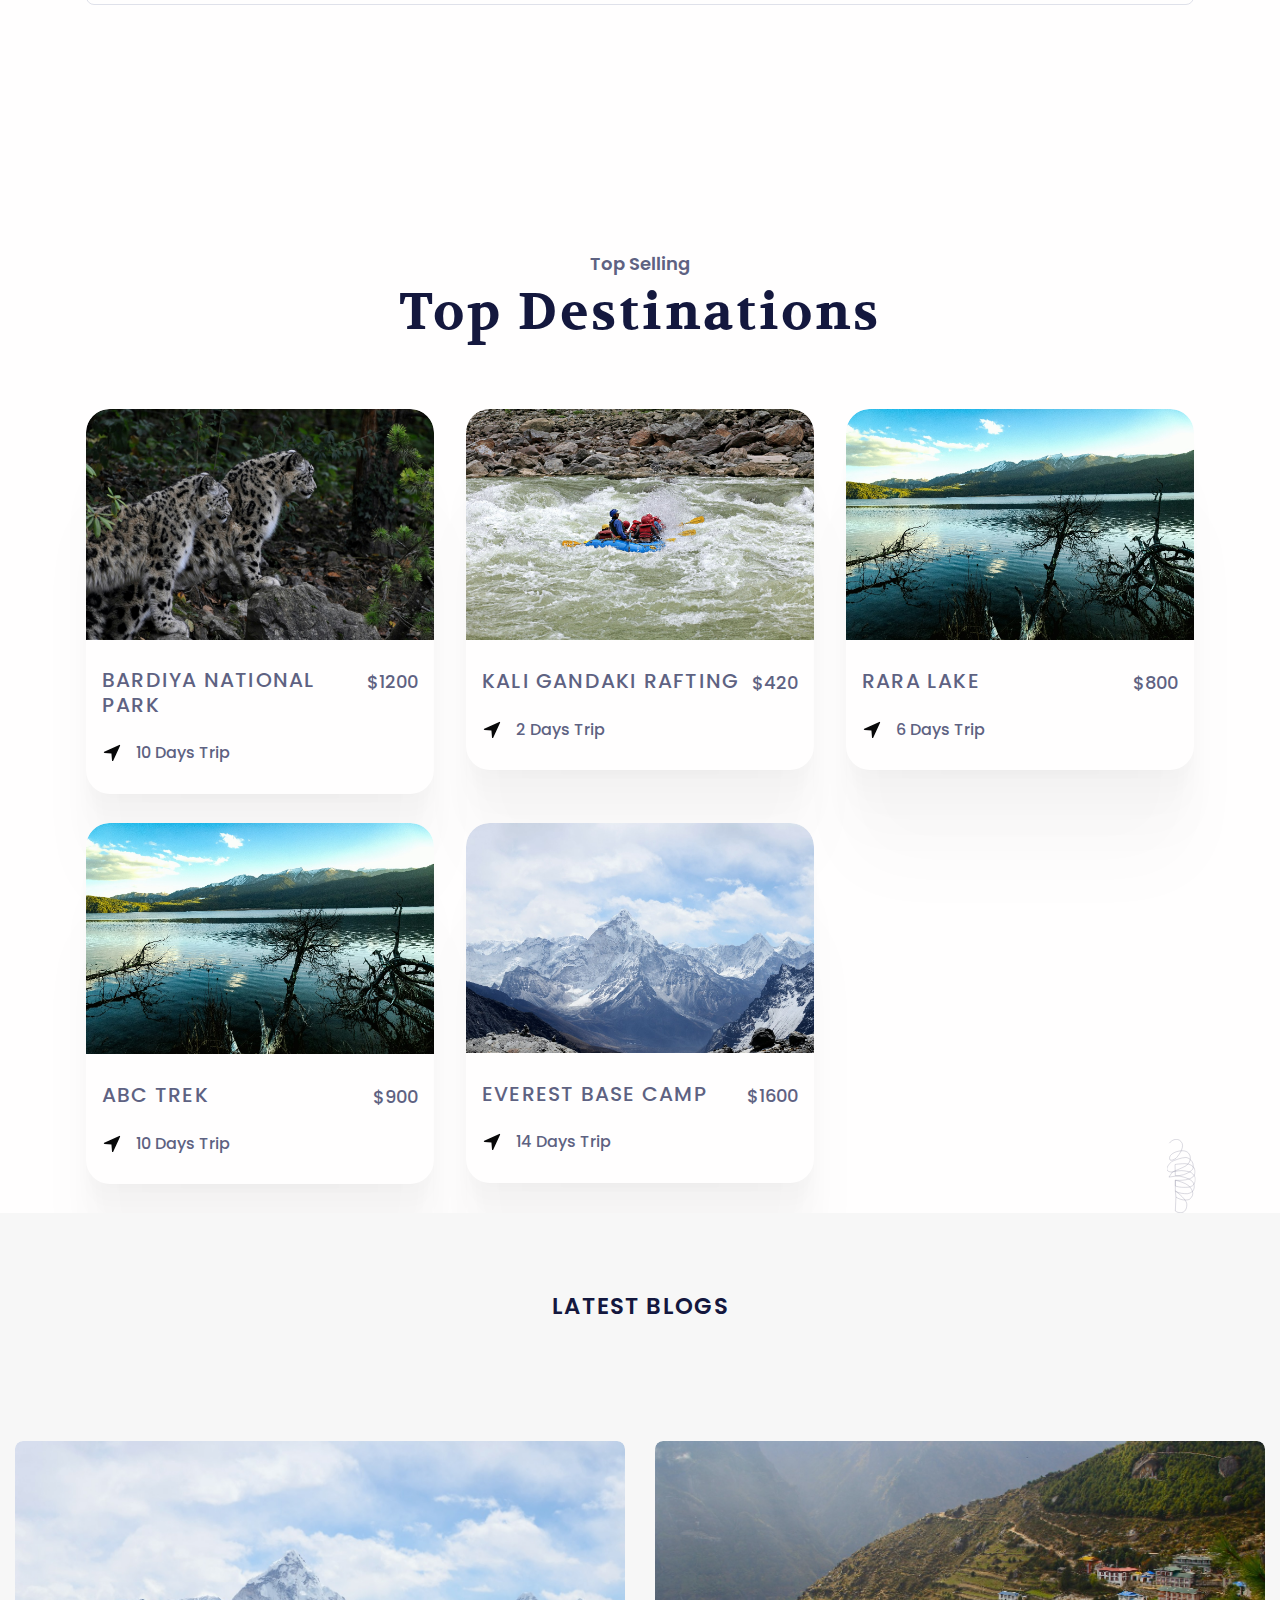
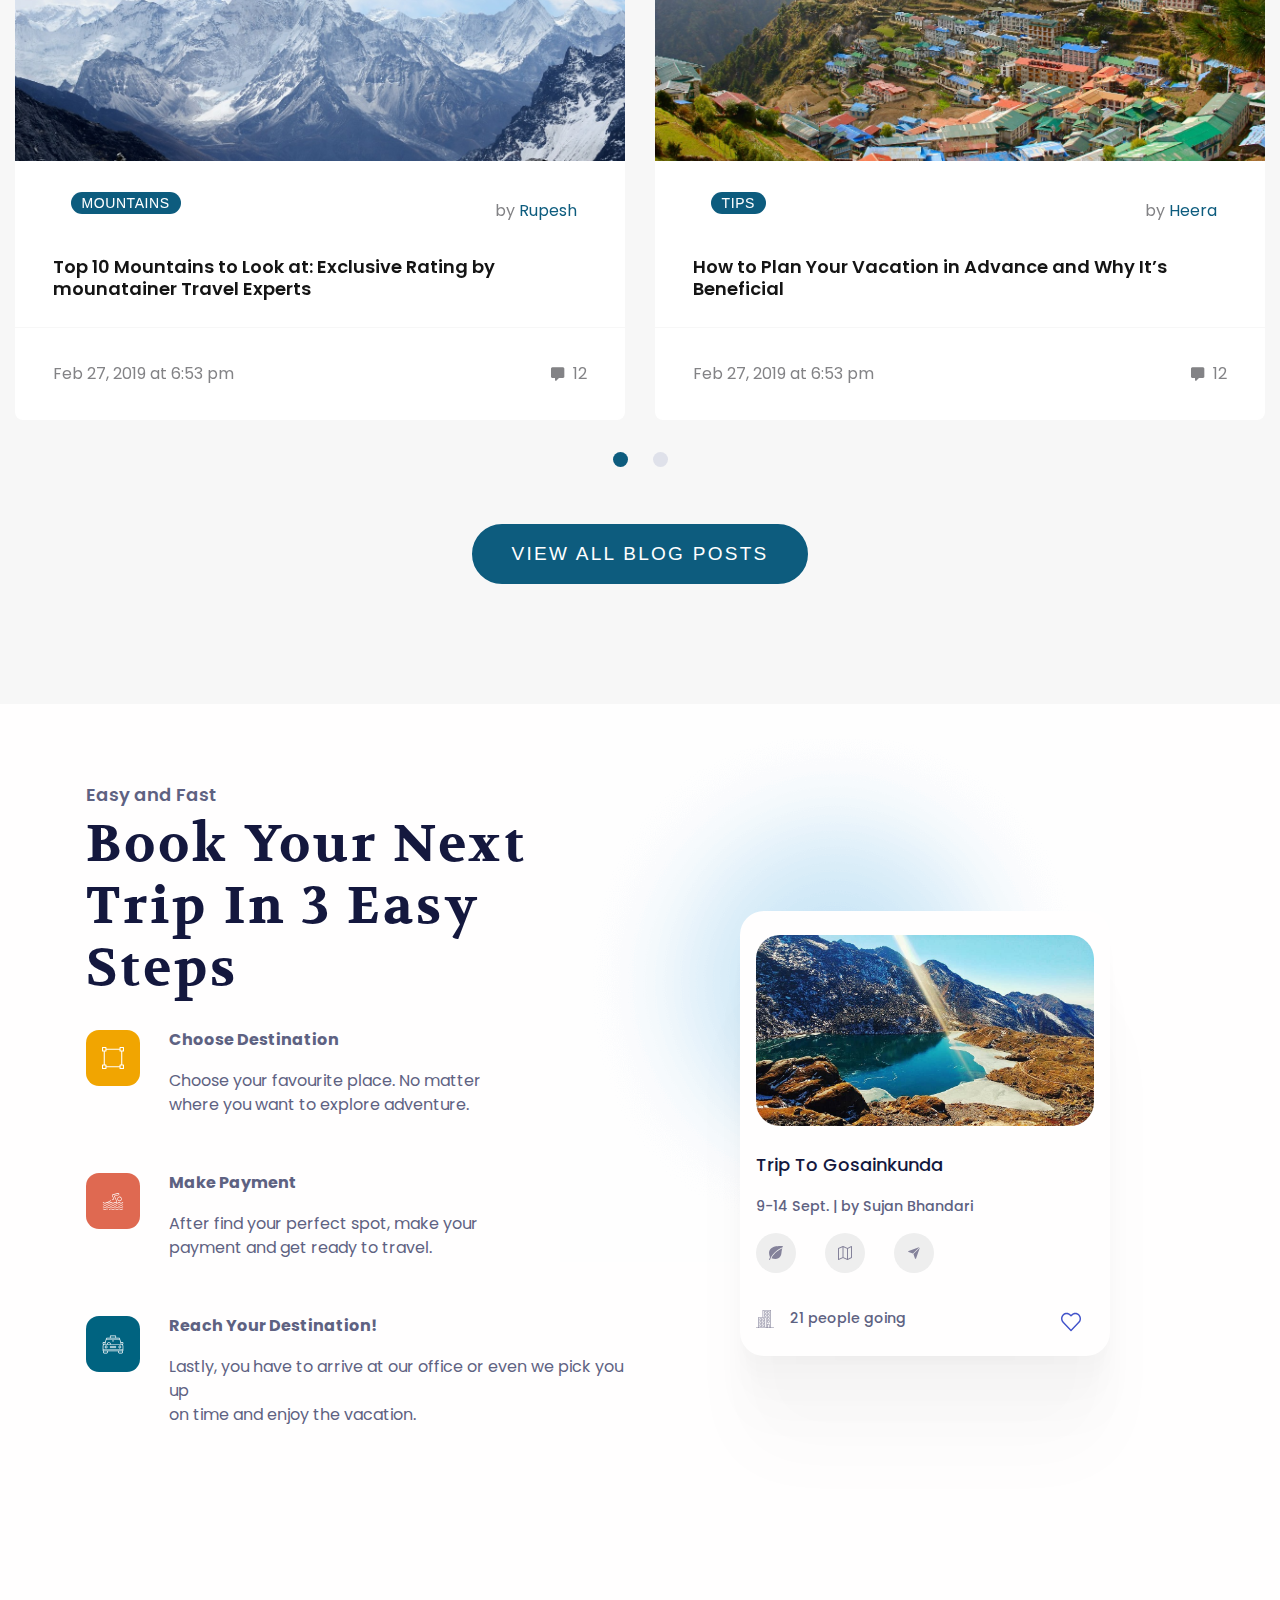
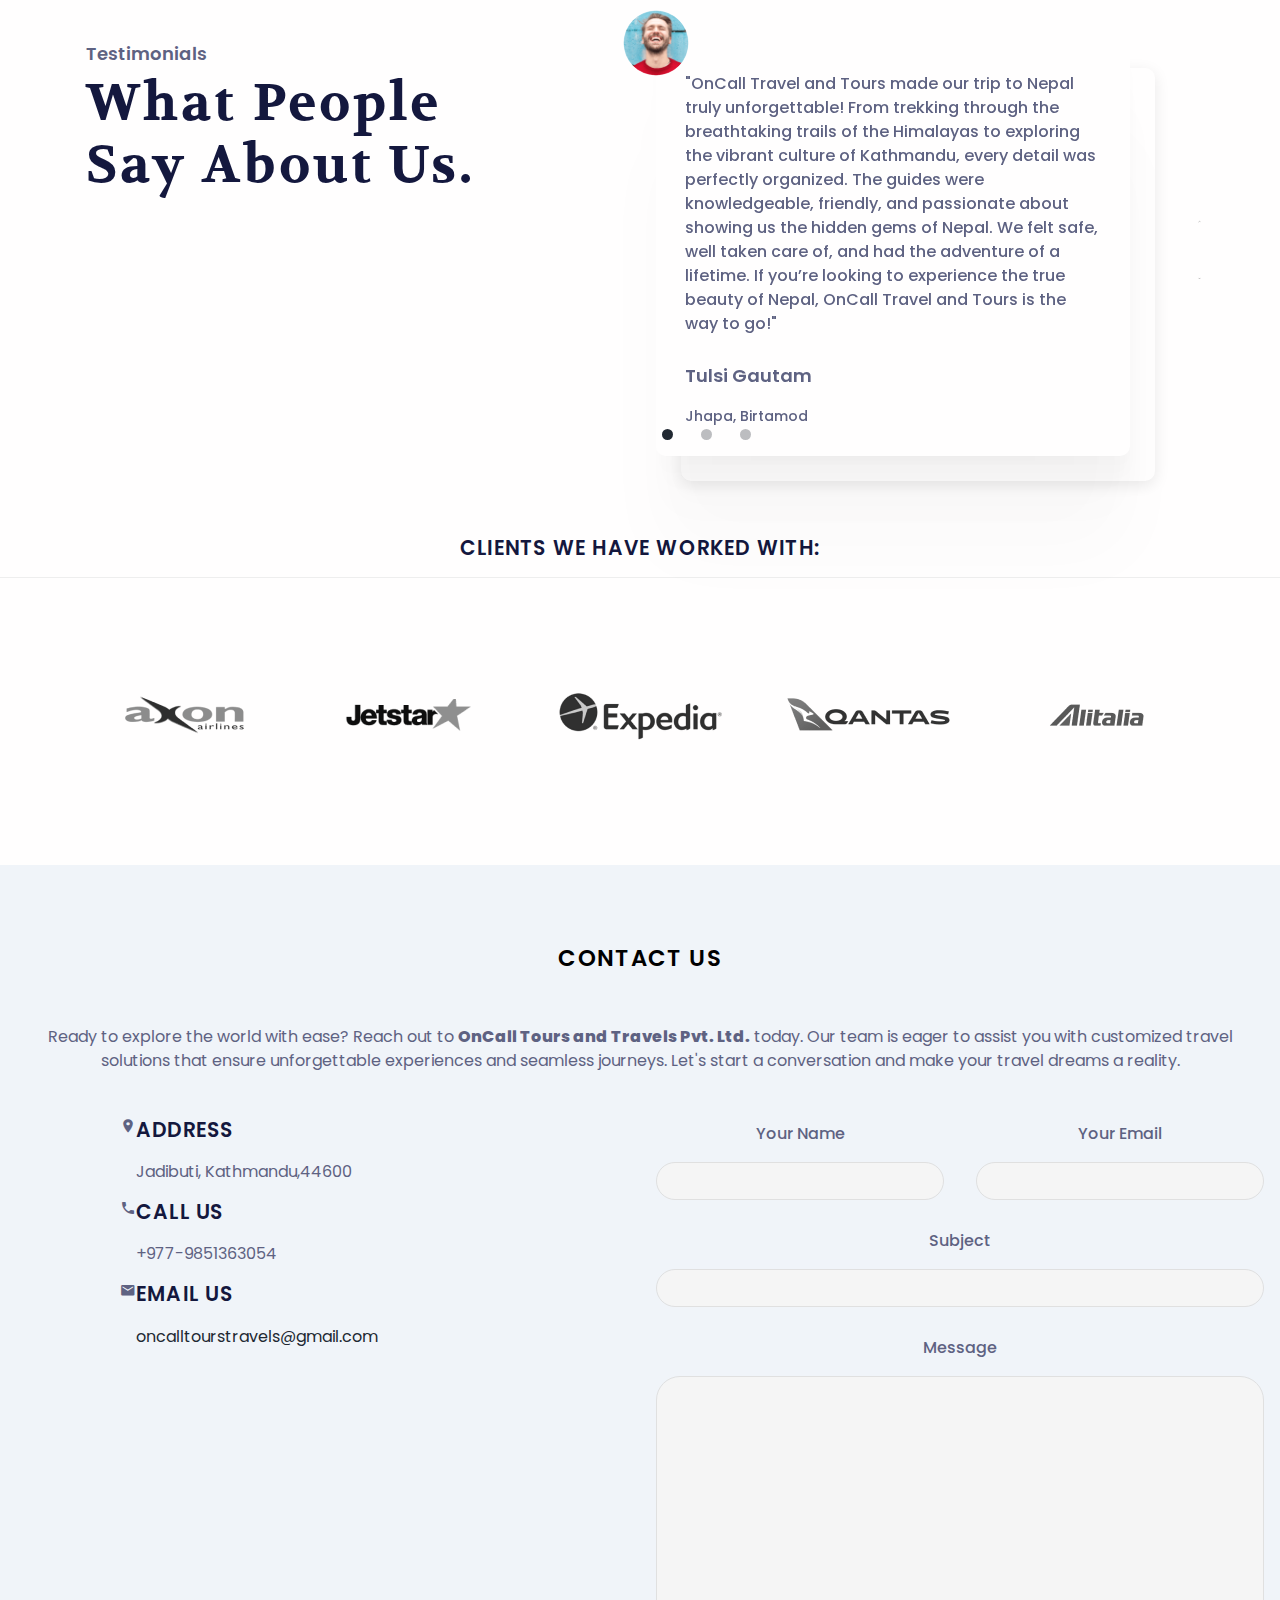
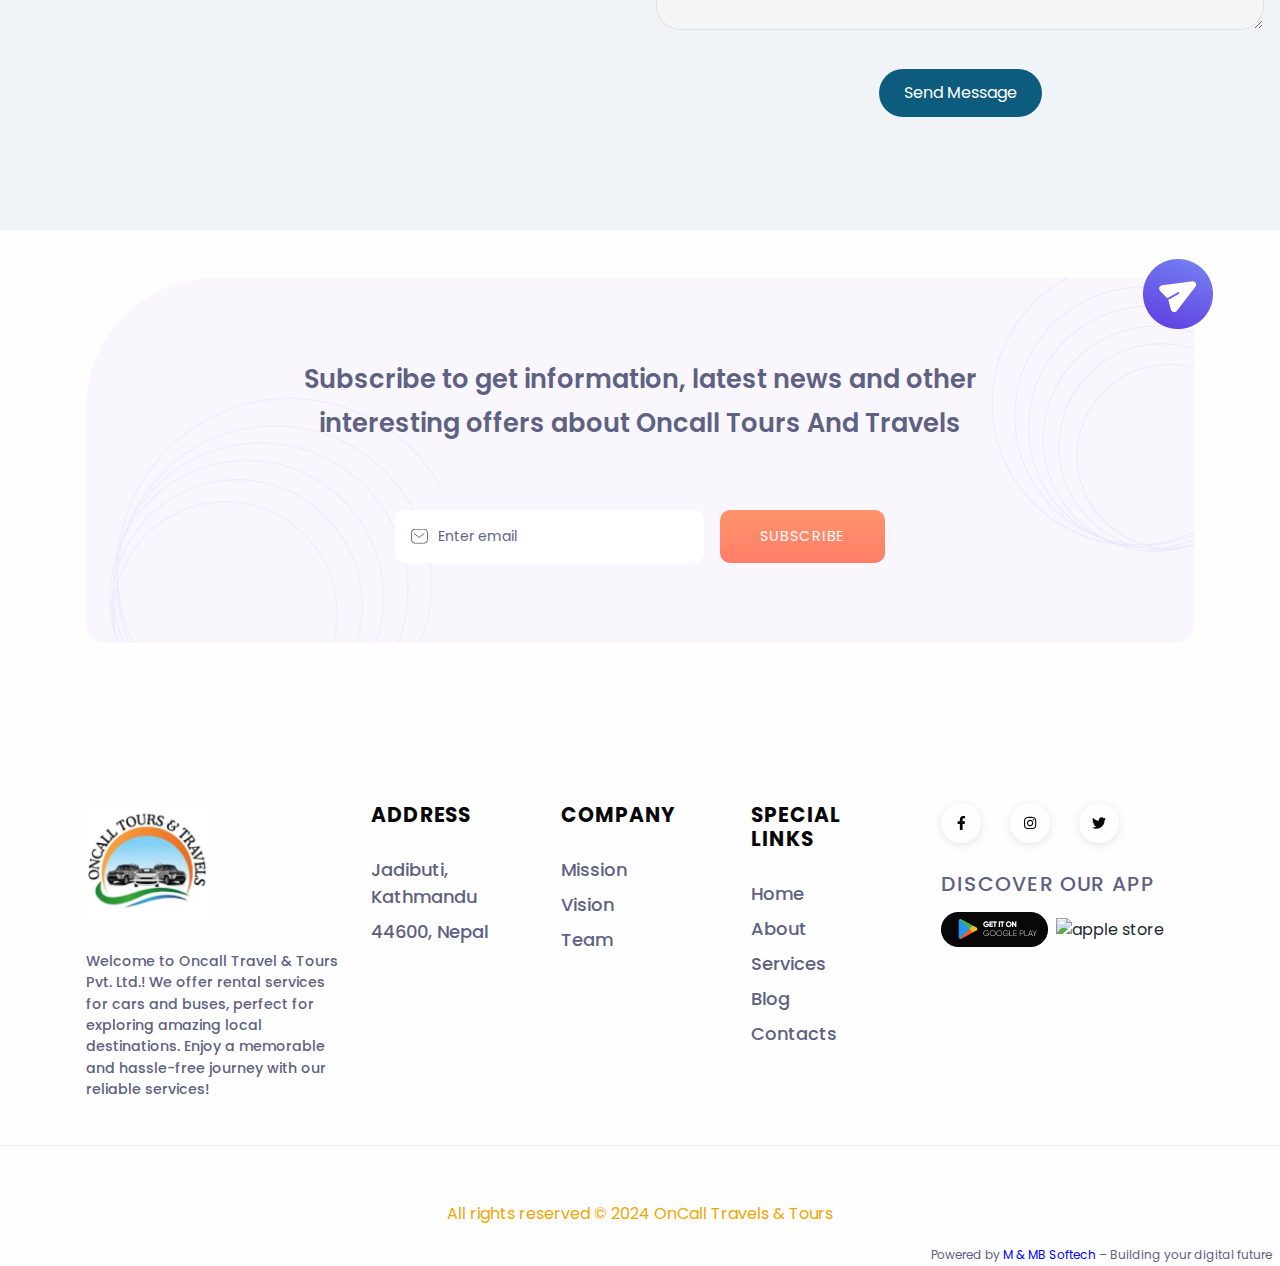
==== commit 00c1eaa4: "Update index.html" ====
--- a/index.html
+++ b/index.html
@@ -57,6 +57,31 @@
       .form-wrap {
         position: relative !important; /* Ensure the dropdown is positioned relative to the input */
       }
+
+      /* Dropdown Menu */
+.dropdown-content {
+    display: none;
+    position: absolute;
+    background-color: #fff;
+    box-shadow: 0 8px 16px rgba(0, 0, 0, 0.2);
+    z-index: 1;
+    min-width: 260px;
+    top: 100%;
+    border-radius: 4px;
+}
+
+.dropdown:hover .dropdown-content {
+    display: block;
+}
+
+.dropdown-content a {
+    padding: 10px 15px;
+    color: black;
+}
+
+/* .dropdown-content a:hover {
+    background-color: #555;
+} */
     </style>
 
     <!-- ===============================================-->
@@ -86,8 +111,28 @@
         <div class="collapse navbar-collapse border-top border-lg-0 mt-4 mt-lg-0" id="navbarSupportedContent">
             <ul class="navbar-nav ms-auto pt-2 pt-lg-0 font-base align-items-lg-center align-items-start">
                 <li class="nav-item px-3 px-xl-4"><a class="nav-link fw-medium" aria-current="page" href="index.html">Home</a></li>
+                <li class="nav-item px-3 px-xl-4 dropdown"><a class="nav-link fw-medium dropbtn" aria-current="page"
+                                href="service.html">Vehicles</a>
+                                <div class="dropdown-content">
+                                  <a href="">View All Vehicles</a>
+                                  <a href="">View Scorpios</a>
+                                  <a href="">View Volvo</a>
+                                  <a href="">View Deluxe Bus</a>
+                                  
+                                </div>
+                          </li>
                 <li class="nav-item px-3 px-xl-4"><a class="nav-link fw-medium" aria-current="page" href="about.html">About</a></li>
-                <li class="nav-item px-3 px-xl-4"><a class="nav-link fw-medium" aria-current="page" href="service.html">Services</a></li>
+                <li class="nav-item px-3 px-xl-4 dropdown"><a class="nav-link fw-medium dropbtn" aria-current="page"
+                              href="service.html">Services</a>
+                              <div class="dropdown-content">
+                                <a href="wedding-car.html">Wedding Rental</a>
+                                <a href="">Airport Drop/Pickup</a>
+                                <a href="">Corporate Vehicle Rental</a>
+                                <a href="within-city.html">Within city</a>
+                                <a href="outstation-travel.html">Outstation Travel</a>
+                                <a href="">Custmized Travel Vehicle</a>
+                              </div>
+                        </li>
                 <li class="nav-item px-3 px-xl-4"><a class="nav-link fw-medium" aria-current="page" href="blog.html">Blog</a></li>
                 <li class="nav-item px-3 px-xl-4"><a class="nav-link fw-medium" aria-current="page" href="contact.html">Contact</a></li>
             </ul>
